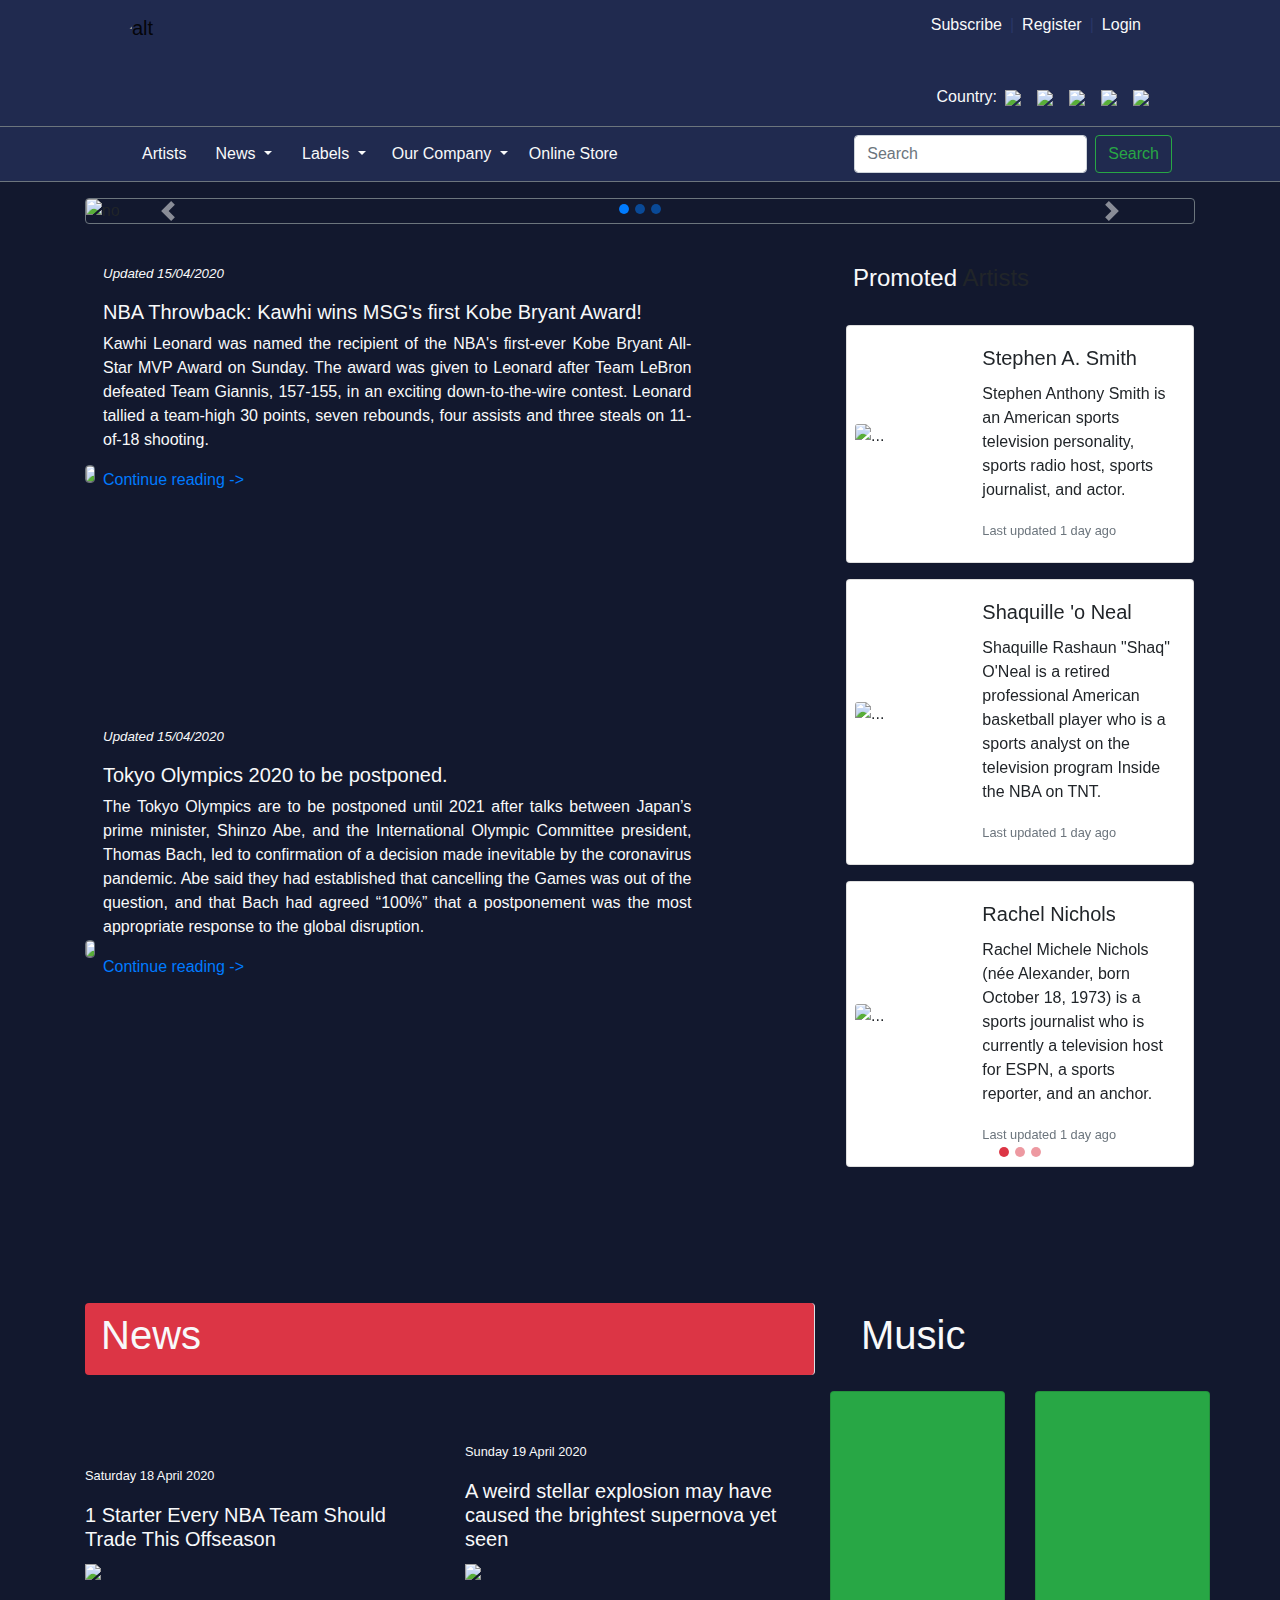
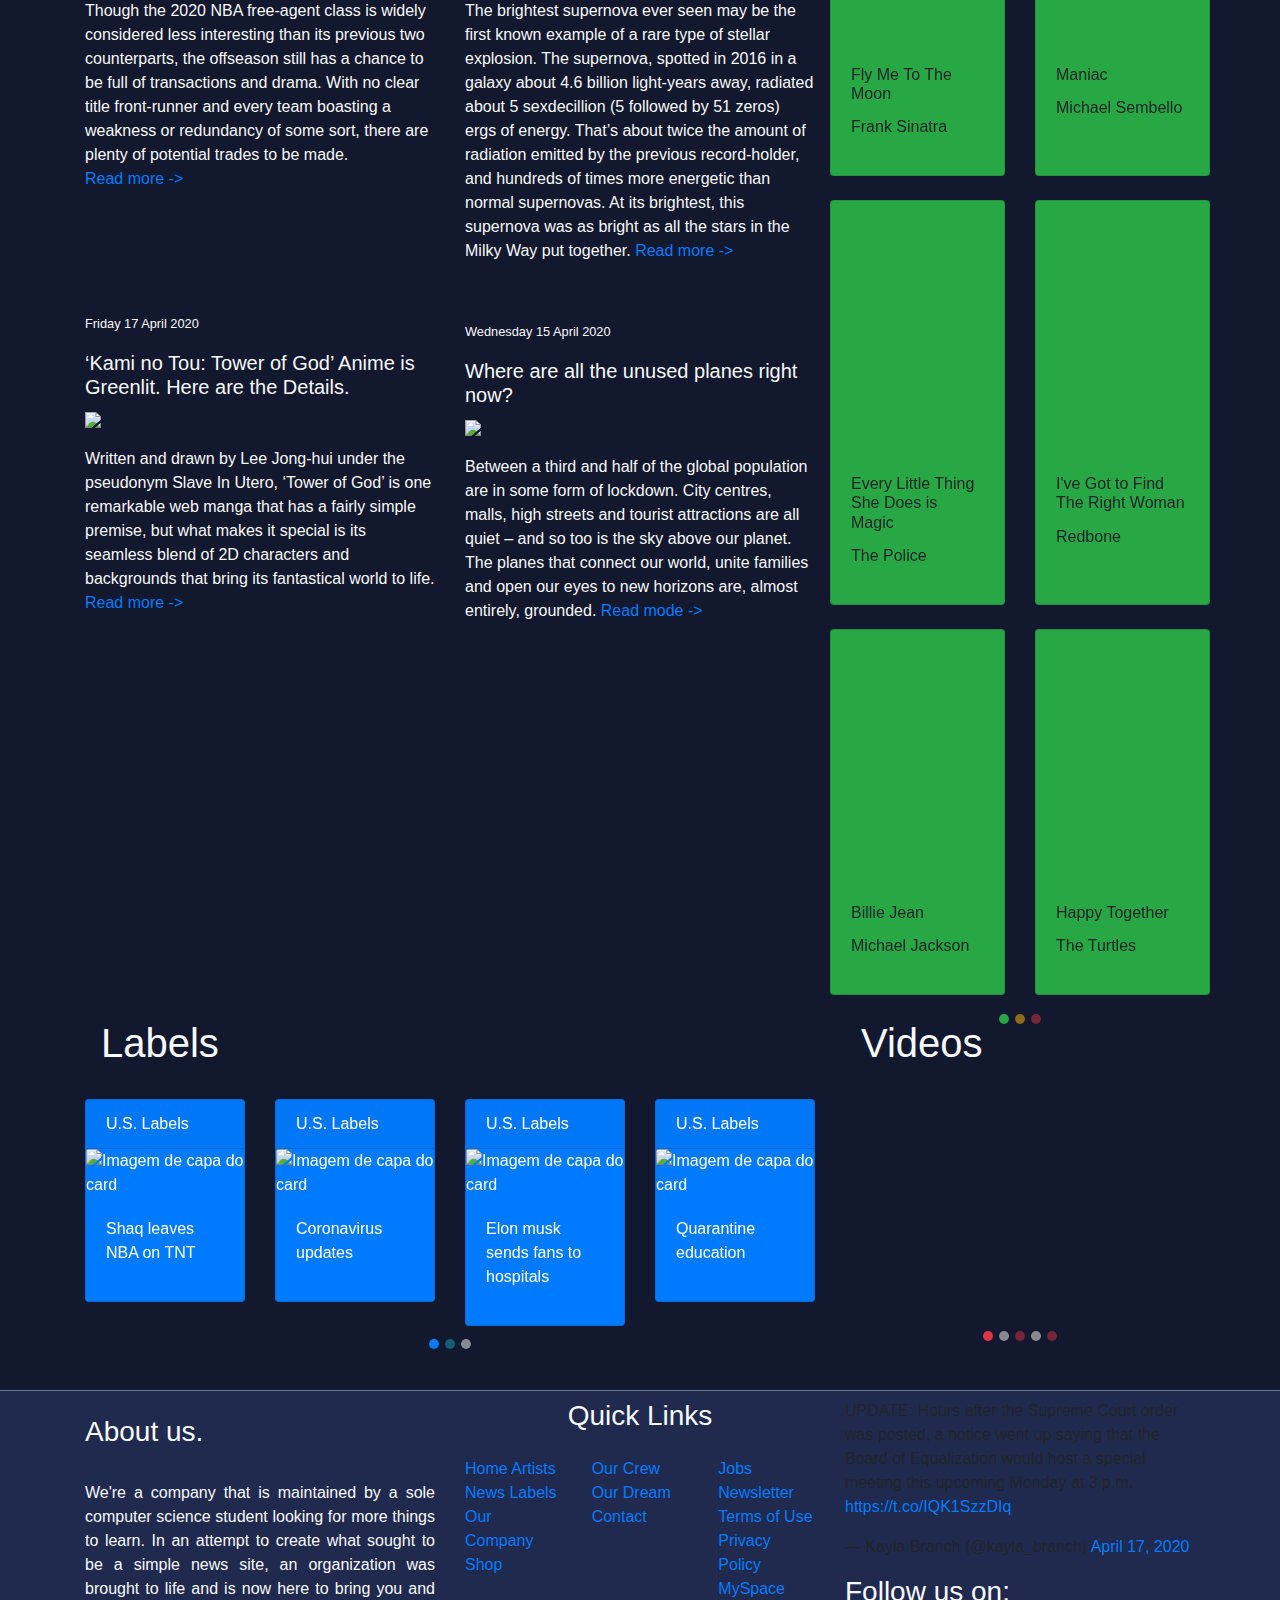
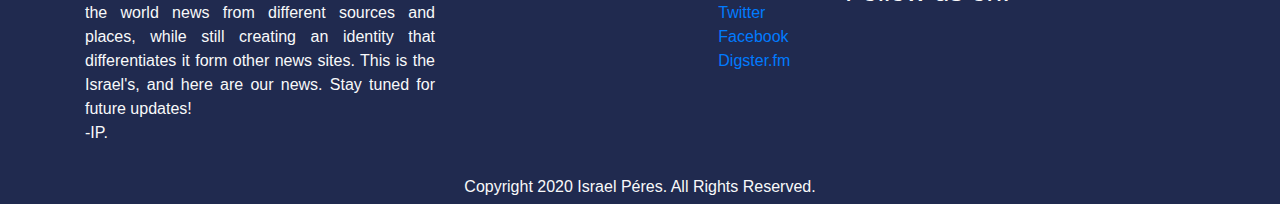
==== index.html @ ae55d677 "renaming" ====
<!doctype html>
<html lang="pt-br">
    <style>
        .bg-terciary{
            background-color: #202a4f;
        }
        img.logo {
        border-radius: 50%;
        }
        div.sub {
            height: 100px;
        }
        .text-logo{
            color: #293668;
        }
        .text-sub{
            color: #8c8c8c;
        }
        .carrotitulo{
            -webkit-text-fill-color: white; /* Will override color (regardless of order) */
            -webkit-text-stroke-width: 1px;
            -webkit-text-stroke-color: black;
        }
        .fontexclusive{
            font-size: smaller;
        }
        .text-black{
            color :black !important;
        }
        img.kawhi{
            max-width: 100%;
            max-height: auto;
            overflow: hidden;
        }
        .bg-quarter{
           background-color: #12182E; 
        }
        .nopadding {
        padding: 0 !important;
        margin: 0 !important;
        }
        .lowpadding {
        padding: 5px !important;
        margin: 0 !important;
        }
        .backgroundnews{
            background-image: url("https://imgur.com/HPL6L7f.png");
        }
        .backgroundpromoted{
            background-image: url("https://imgur.com/j00CWgL.png");
        }
        .backgroundmusic{
            background-image: url("https://imgur.com/gc1mh4x.png");
        }
        .backgroundvideo{
          background-image: url("https://imgur.com/ZNy1zX7.png");
        }
        .bg-basket{
            background-color: #CF5300 !important; 
        }
        .carousel-indicators li {
        width: 10px !important;
        height: 10px !important;
        border-radius: 100% !important;
        }
        ol.spotify li{
          position: relative;
          bottom: -55px;
        }
        ol.labelcar li{
          position: relative;
          bottom: -33px;
        }
        ol.videocar li{
          position: relative;
          bottom: -50px;
        }
        .video-container {
        position: relative;
        padding-bottom: 56.25%;
        padding-top: 30px; height: 0; overflow: hidden;
        }
        
        .video-container iframe,
        .video-container object,
        .video-container embed {
        position: absolute;
        top: 0;
        left: 0;
        width: 100%;
        height: 100%;
        }
        .twitter-widget-1 {
        width:100%;
        }

        @media screen and (max-width: 768){
          h1{
            color: red;
          }
        }

    </style>



    <head>
        <meta charset="utf-8">
        <meta name="viewport" content="width=device-width, initial-scale=1, shrink-to-fit=no">
        <link rel="stylesheet" href="https://stackpath.bootstrapcdn.com/bootstrap/4.4.1/css/bootstrap.min.css" integrity="sha384-Vkoo8x4CGsO3+Hhxv8T/Q5PaXtkKtu6ug5TOeNV6gBiFeWPGFN9MuhOf23Q9Ifjh" crossorigin="anonymous">
        <title>Israel's</title>
        <script src="https://kit.fontawesome.com/7e5b51a370.js" crossorigin="anonymous"></script>
        <link rel="stylesheet" href="CSS/portal.css">
    </head>
    <body class="">
        <div class="bg-quarter">
            <div class="bg-terciary">
                <!--Header no2-->
            <header class='header container'>
                <nav class="navbar navbar-light d-flex flex-row bg-terciary">
                    <div class='col-9'>
                        <a class="navbar-brand" href="#">
                            <img src="https://i.imgur.com/2rd3Pka.png" width="100" height="100" 
                            class="d-inline-block align-top logo" 
                            alt="alt">
                        </a>
                    </div>
                    <div class='col-3 sub'>
                        <div class='d-flex flex-row col-12 justify-content-end align-self-start'>
                            <div class='pl-2'>
                                <a href="" class='text-light'>Subscribe</a>
                            </div>
                            <div class='pl-2 text-logo'>
                                |
                            </div>
                            <div class='pl-2 '>
                                <a href="" class='text-light'>Register</a>
                            </div>
                            <div class='pl-2 text-logo'>
                                |
                            </div>
                            <div class='pl-2 pr-2'>
                                <a href="" class='text-light'>Login</a>
                            </div>
                        </div>
                        <div class='d-flex flex-row col-12 justify-content-end'><br></div>
                        <div class='d-flex flex-row col-12 justify-content-end'><br></div>
                        <div class='d-flex flex-row col-12 justify-content-end'>
                            <div class='pr-2'>
                                <a href="" class='text-light'>Country: </a>
                            </div>
                            <div class='pr-3'>
                                <a href=""><img src='https://imgur.com/Y6wUSUE.png'></a>
                            </div>
                            <div class='pr-3 '>
                                <a href=""><img src='https://imgur.com/Qwh3RWG.png'></a>
                            </div>
                            <div class='pr-3 '>
                                <a href=""><img src='https://imgur.com/nGVgGIE.png'></a>
                            </div>
                            <div class='pr-3 '>
                                <a href=""><img src='https://imgur.com/zrtlalK.png'></a>
                            </div>
                            <div class=' '>
                                <a href=""><img src='https://imgur.com/jiDgERM.png'></a>
                            </div>
                        </div>
                    </div>
                    
                </nav>
            </div>
            </header>
                <!--Header no2-->
                <div class='bg-terciary border border-right-0 border-left-0 border-secondary'>
            <header class="container">
                <div class="row bg-terciary">
                    <div class="col-12 row flex-row text-light">
                        <div class="ml-5 pr-2 align-self-center">
                            <i class="fas fa-home"></i>
                        </div>
                        <div class="pl-3 align-self-center">
                            <h7 class='align-self-center '><a class="text-light" href="">Artists</a></h7>
                        </div>
                        <div class="pl-3 align-self-center">
                            <button class="btn bg-terciary dropdown-toggle text-light" 
                            type="button" id="dropdownnews" 
                            data-toggle="dropdown" aria-haspopup="true" aria-expanded="false">
                            <h7 class="text-light">News</h7>
                            </button>
                            <div class="dropdown-menu" aria-labelledby="dropdownnews">
                                <a class="dropdown-item" href="#">Sports</a>
                                <a class="dropdown-item" href="#">Science</a>
                                <a class="dropdown-item" href="#">Varieties</a>
                            </div>
                        </div>
                        <div class="pl-1 align-self-center">
                          <button class="btn bg-terciary dropdown-toggle text-light" 
                          type="button" id="dropdownnews" 
                          data-toggle="dropdown" aria-haspopup="true" aria-expanded="false">
                          <h7 class="text-light">Labels</h7>
                          </button>
                          <div class="dropdown-menu" aria-labelledby="dropdownnews">
                              <a class="dropdown-item" href="#">U.S. Labels</a>
                              <a class="dropdown-item" href="#">Labels (Outside U.S.)</a>
                              <a class="dropdown-item" href="#">Publishing</a>
                          </div>
                        </div>
                        <div class=" align-self-center">
                            <button class="btn bg-terciary dropdown-toggle text-light" 
                            type="button" id="dropdownlabels" 
                            data-toggle="dropdown" aria-haspopup="true" aria-expanded="false">
                            <h7 class="text-light">Our Company</h7>
                            </button>
                            <div class="dropdown-menu" aria-labelledby="dropdownlabels">
                                <a class="dropdown-item" href="#">Our Crew</a>
                                <a class="dropdown-item" href="#">Our Dream</a>
                                <a class="dropdown-item" href="#">Contact us</a>
                            </div>
                        </div>
                        <div class="pl-2 align-self-center">
                            <a class="text-light" href="">Online Store</a> 
                        </div>
                        <div class="pr-2 py-2 ml-auto align-self-center">
                            <form class="form-inline my-2 my-lg-0">
                                <input class="form-control mr-sm-2" 
                                type="search" placeholder="Search" aria-label="Search">
                                <button class="btn btn-outline-success my-2 my-sm-0" 
                                type="submit">Search</button>
                            </form>
                        </div>
                    </div>
                </div>
            </header>
          </div>
            <main>
                <!--Main start-->
                <div class='container'>
                <!--Carousel-->
                    <div id="carouselExampleCaptions" class="carousel py-3 carro slide" data-ride="carousel">
                        <ol class="carousel-indicators ">
                          <li data-target="#carouselExampleCaptions" data-slide-to="0" class="bg-primary active"></li>
                          <li data-target="#carouselExampleCaptions" data-slide-to="1" class="bg-primary "></li>
                          <li data-target="#carouselExampleCaptions" data-slide-to="2" class="bg-primary "></li>
                        </ol>
                        <div class="carousel-inner border border-secondary rounded border-lg">
                          <div class="carousel-item active">
                            <img src="https://clutchpoints.com/wp-content/uploads/2020/03/League-sends-memo-to-teams-to-prepare-to-play-without-fans-due-to-coronavirus.jpg" 
                            class="d-block w-100" alt="no">
                            <div class="carousel-caption d-none d-md-block ">
                              <h5>NBA Season suspends after the Jazz Incident</h5>
                              <p>After a jazz player was diagnosed with the covid-19 virus, the NBA saw no option but to suspend games.</p>
                            </div>
                          </div>
                          <div class="carousel-item">
                            <img src="https://s2.glbimg.com/YqOccE9i-YeOUd7oQzOp_J1ELsU=/0x0:624x351/984x0/smart/filters:strip_icc()/i.s3.glbimg.com/v1/AUTH_59edd422c0c84a879bd37670ae4f538a/internal_photos/bs/2020/B/Q/didpoyS8mtkFt6DNFcsg/110784780-gettyimages-1200706447.jpg" 
                            class="d-block w-100" alt="no">
                            <div class="carousel-caption d-none d-md-block">
                              <h5 class="text-black">Corona Virus: Latest info</h5>
                              <p class="text-black">Latest information about the current corona virus outbreak.</p>
                            </div>
                          </div>
                          <div class="carousel-item">
                            <img src="https://i1.wp.com/aninerd.com.br/wp-content/uploads/2020/03/CR-Originals.png?fit=640%2C360&ssl=1" 
                            class="d-block w-100" alt="no">
                            <div class="carousel-caption d-none d-md-block">
                              <h5 class="text-black">Crunchyroll launches Crunchyroll Originals</h5>
                              <p class="text-black">With new personnel, crunchyroll launches 10 new original titles!</p>
                            </div>
                          </div>
                        </div>
                        <a class="carousel-control-prev" href="#carouselExampleCaptions" role="button" data-slide="prev">
                          <span class="carousel-control-prev-icon" aria-hidden="true"></span>
                          <span class="sr-only">Previous</span>
                        </a>
                        <a class="carousel-control-next" href="#carouselExampleCaptions" role="button" data-slide="next">
                          <span class="carousel-control-next-icon" aria-hidden="true"></span>
                          <span class="sr-only">Next</span>
                        </a>
                      </div>
                <!--Exclusive News-->
                    <div class='row'>
                        <div class="col-8 d-flex">
                          <div class="row">
                            <div class="col-10 d-flex align-self-center">
                                <img src="https://img.bleacherreport.net/img/images/photos/003/852/948/hi-res-02fc3526403707462377476f0f1ceccd_crop_north.jpg?1581915304&w=3072&h=2048"
                                class="img-responsive mt-5 align-self-start mb-5 border rounded border-secondary kawhi" width="100%" height="auto">
                            </div>
                            <div class="col-10 mt-2 align-self-center">
                              <img src="https://miro.medium.com/max/4240/0*Z1LrSvDH-rvrEgRF.jpg"
                              class="img-responsive mt-5 align-self-start mb-5 border rounded border-secondary kawhi" width="100%" height="auto">
                            </div>
                          </div>
                          <div class="row">
                            <div class="col-10">
                                <p class='fontexclusive text-light pt-4'><i>Updated 15/04/2020<br></i></p>
                                <h5 class="text-light">NBA Throwback: Kawhi wins MSG's first Kobe Bryant Award!</h5>
                                <p class="text-light text-justify">Kawhi Leonard was named the recipient of the NBA's first-ever Kobe Bryant All-Star MVP Award on Sunday. 

                                  The award was given to Leonard after Team LeBron defeated Team Giannis, 157-155, in an exciting down-to-the-wire contest. Leonard tallied a team-high 30 points, seven rebounds, four assists and three steals on 11-of-18 shooting.
                                </p>
                                <a href="">Continue reading -></a>
                            </div>
                            <div class="col-10 mt-2">
                                <p class='fontexclusive text-light pt-4'><i>Updated 15/04/2020<br></i></p>
                                <h5 class="text-light">Tokyo Olympics 2020 to be postponed.</h5>
                                <p class="text-light text-justify">The Tokyo Olympics are to be postponed until 2021 after talks between Japan’s prime minister, Shinzo Abe, and the International Olympic Committee president, Thomas Bach, led to confirmation of a decision made inevitable by the coronavirus pandemic.

                                  Abe said they had established that cancelling the Games was out of the question, and that Bach had agreed “100%” that a postponement was the most appropriate response to the global disruption.
                                  
                                  
                                </p>
                                <a href="">Continue reading -></a>
                                
                            </div>
                          </div>
                            
                        </div>
                        
                        
                <!--Promoted Artists-->
                        <div class="col-4">
                            <div class='row'>
                                <div class="col-12  rounded backgroundpromoted my-3">
                                    <h4 class="py-2 px-2 "><span class=" text-light">Promoted</span>
                                        Artists</h4>
                                </div>
                            </div>

                    <!--Carrousel Promoted Artists-->

                            <div class="row">
                                <div id="promoted" class="carousel slide">
                                    <ol class="carousel-indicators">
                                      <li data-target="#promoted" data-slide-to="0" class="active bg-danger"></li>
                                      <li data-target="#promoted" data-slide-to="1" class=" bg-danger"></li>
                                      <li data-target="#promoted" data-slide-to="2" class=" bg-danger"></li>
                                    </ol>
                                    <div class="carousel-inner">
                                      <div class="carousel-item active">
                                       
                                        <div class="card mb-3 mx-3 " style="max-width: 540px;">
                                          <div class="row no-gutters">
                                            <div class="col-md-4 align-self-center px-2 pb-3">
                                              <img src="https://imgur.com/NWRegsR.png" class="card-img" alt="...">
                                            </div>
                                            <div class="col-md-8">
                                              <div class="card-body">
                                                <h5 class="card-title">Stephen A. Smith</h5>
                                                <p class="card-text">Stephen Anthony Smith is an American sports television personality, sports radio host, sports journalist, and actor. </p>
                                                <p class="card-text"><small class="text-muted">Last updated 1 day ago</small></p>
                                              </div>
                                            </div>
                                          </div>
                                        </div>
                                        <div class="card mb-3 mx-3 " style="max-width: 540px;">
                                          <div class="row no-gutters">
                                            <div class="col-md-4 align-self-center px-2 pb-3">
                                              <img src="https://imgur.com/4PDBSPn.png" class="card-img" alt="...">
                                            </div>
                                            <div class="col-md-8">
                                              <div class="card-body">
                                                <h5 class="card-title">Shaquille 'o Neal</h5>
                                                <p class="card-text">Shaquille Rashaun "Shaq" O'Neal is a retired professional American basketball player who is a sports analyst on the television program Inside the NBA on TNT.</p>
                                                <p class="card-text"><small class="text-muted">Last updated 1 day ago</small></p>
                                              </div>
                                            </div>
                                          </div>
                                        </div>
                                        <div class="card mb-3 mx-3" style="max-width: 540px;">
                                          <div class="row no-gutters">
                                            <div class="col-md-4 align-self-center px-2 pb-3">
                                              <img src="https://imgur.com/KyrWh1c.png" class="card-img" alt="...">
                                            </div>
                                            <div class="col-md-8">
                                              <div class="card-body">
                                                <h5 class="card-title">Rachel Nichols</h5>
                                                <p class="card-text">Rachel Michele Nichols (née Alexander, born October 18, 1973) is a sports journalist who is currently a television host for ESPN, a sports reporter, and an anchor.</p>
                                                <p class="card-text"><small class="text-muted">Last updated 1 day ago</small></p>
                                              </div>
                                            </div>
                                          </div>
                                        </div>
                                              
                            
                                      </div>
                                      <div class="carousel-item">
                                        
                                        <div class="card mb-3 mx-3 " style="max-width: 540px;">
                                          <div class="row no-gutters">
                                            <div class="col-md-4 align-self-center px-2 pb-3">
                                              <img src="https://imgur.com/QeLsYng.png" class="card-img" alt="...">
                                            </div>
                                            <div class="col-md-8">
                                              <div class="card-body">
                                                <h5 class="card-title">Elon Musk</h5>
                                                <p class="card-text">Elon Reeve Musk FRS is an engineer, industrial designer, technology entrepreneur, and philanthropist.</p>
                                                <p class="card-text"><small class="text-muted">Last updated 1 day ago</small></p>
                                              </div>
                                            </div>
                                          </div>
                                        </div>
                                        <div class="card mb-3 mx-3 " style="max-width: 540px;">
                                          <div class="row no-gutters">
                                            <div class="col-md-4 align-self-center px-2 pb-3">
                                              <img src="https://pbs.twimg.com/profile_images/988775660163252226/XpgonN0X_400x400.jpg" class="card-img" alt="...">
                                            </div>
                                            <div class="col-md-8">
                                              <div class="card-body">
                                                <h5 class="card-title">Bill Gates</h5>
                                                <p class="card-text">William Henry Gates III is an American business magnate, software developer, investor, and philanthropist.</p>
                                                <p class="card-text"><small class="text-muted">Last updated 1 day ago</small></p>
                                              </div>
                                            </div>
                                          </div>
                                        </div>
                                        <div class="card mb-3 mx-3 " style="max-width: 540px;">
                                          <div class="row no-gutters">
                                            <div class="col-md-4 align-self-center px-2 pb-3">
                                              <img src="https://pbs.twimg.com/profile_images/74188698/NeilTysonOriginsA-Crop_400x400.jpg" class="card-img" alt="...">
                                            </div>
                                            <div class="col-md-8">
                                              <div class="card-body">
                                                <h5 class="card-title">Neil deGrasse Tyson</h5>
                                                <p class="card-text">Neil deGrasse Tyson is an American astrophysicist, author, and science communicator.</p>
                                                <p class="card-text"><small class="text-muted">Last updated 1 day ago</small></p>
                                              </div>
                                            </div>
                                          </div>
                                        </div>
              
                                      </div>
                                      <div class="carousel-item">
                                        
                                        <div class="card mb-3 mx-3 " style="max-width: 540px;">
                                          <div class="row no-gutters">
                                            <div class="col-md-4 align-self-center px-2 pb-3">
                                              <img src="https://imgur.com/eTaf6aJ.png" class="card-img" alt="...">
                                            </div>
                                            <div class="col-md-8">
                                              <div class="card-body">
                                                <h5 class="card-title">Keiji Fujiwara</h5>
                                                <p class="card-text">Keiji Fujiwara was a Japanese actor and voice actor. Fujiwara founded his own talent management and production company, Air Agency, in 2006. He died from cancer in April 2020.

                                                </p>
                                                <p class="card-text"><small class="text-muted">R.I.P.</small></p>
                                              </div>
                                            </div>
                                          </div>
                                        </div>
                                        <div class="card mb-3 mx-3 " style="max-width: 540px;">
                                          <div class="row no-gutters">
                                            <div class="col-md-4 align-self-center px-2 pb-3">
                                              <img src="https://imgur.com/lLTbcGQ.png" class="card-img" alt="...">
                                            </div>
                                            <div class="col-md-8">
                                              <div class="card-body">
                                                <h5 class="card-title">Silvio Santos</h5>
                                                <p class="card-text">Senor Abravanel, known professionally as Silvio Santos, is a Brazilian entrepreneur, media tycoon and television host.</p>
                                                <p class="card-text"><small class="text-muted">Last updated 1 day ago</small></p>
                                              </div>
                                            </div>
                                          </div>
                                        </div>
                                        <div class="card mb-3 mx-3 " style="max-width: 540px;">
                                          <div class="row no-gutters">
                                            <div class="col-md-4 align-self-center px-2 pb-3">
                                              <img src="https://imgur.com/fr3sCaJ.png" class="card-img" alt="...">
                                            </div>
                                            <div class="col-md-8">
                                              <div class="card-body">
                                                <h5 class="card-title">Will Smith</h5>
                                                <p class="card-text">Willard Carroll Smith Jr. is an American actor and rapper. In April 2007, Newsweek called him "the most powerful actor in Hollywood".</p>
                                                <p class="card-text"><small class="text-muted">Last updated 1 day ago</small></p>
                                              </div>
                                            </div>
                                          </div>
                                        </div>
                                      </div>
                                    </div>
                                  </div>

                                  
                            </div>
                            

                        </div>

                    </div>
                    
                
                <div class="row pt-5">

                <!--News section-->
                  <article class='col-8 '>
                    <div class="row row-cols-1 row-cols-md-1 pt-5">
                      <div class='news-header  col-12 pt-4'>
                          <nav class="navbar text-light  backgroundnews py-2 navbar-light bg-danger border-right rounded">
                              <h1>News</h1>
                          </nav>
                      </div>
                    </div>
                  <div class="row row-cols-1 row-cols-xs-1 row-cols-sm-1 row-cols-md-2 row-cols-xl-2 pt-5">
                      <div class="col-4 mt-4 py-3">
                          <p class="text-light"><small>Saturday 18 April 2020</small></p>
                          <h5 class="text-light">1 Starter Every NBA Team Should Trade This Offseason</h5>
                          <img src="https://imgur.com/bmZBpfz.png"
                          class="img-fluid">
                          <p class="text-light pt-3">Though the 2020 NBA free-agent class is widely considered less interesting than its previous two counterparts, the offseason still has a chance to be full of transactions and drama. With no clear title front-runner and every team boasting a weakness or redundancy of some sort, there are plenty of potential trades to be made.
                            <a href="https://gg.gg/i2g0q"><br>Read more -></a>
                          </p>
                      </div>
                      <div class="col-4  py-3">
                          <p class="text-light"><small>Sunday 19 April 2020</small></p>
                          <h5 class="text-light">A weird stellar explosion may have caused the brightest supernova yet seen</h5>
                          <img src="https://imgur.com/68VlHT1.png"
                          class="img-fluid">
                          <p class="text-light pt-3">The brightest supernova ever seen may be the first known example of a rare type of stellar explosion.

                            The supernova, spotted in 2016 in a galaxy about 4.6 billion light-years away, radiated about 5 sexdecillion (5 followed by 51 zeros) ergs of energy. That’s about twice the amount of radiation emitted by the previous record-holder, and hundreds of times more energetic than normal supernovas. At its brightest, this supernova was as bright as all the stars in the Milky Way put together.
                            <a href="https://gg.gg/i2g1k">Read more -></a>
                          </p>
                      </div>
                      <div class="col-4  py-3">
                          <p class="text-light"><small>Friday 17 April 2020</small></p>
                          <h5 class="text-light">‘Kami no Tou: Tower of God’ Anime is Greenlit. Here are the Details.</h5>
                          <img src="https://imgur.com/tqDEyHK.jpg"
                          class="img-fluid">
                          <p class="text-light pt-3">Written and drawn by Lee Jong-hui under the pseudonym Slave In Utero, ‘Tower of God’ is one remarkable web manga that has a fairly simple premise, but what makes it special is its seamless blend of 2D characters and backgrounds that bring its fantastical world to life.
                            <a href="https://www.thecinemaholic.com/kami-no-tou-tower-of-god/">Read more -></a>
                          </p>
                      </div>
                      <div class="col-4  py-3">
                          <p class="text-light mt-2"><small>Wednesday 15 April 2020</small></p>
                          <h5 class="text-light">Where are all the unused planes right now?</h5>
                          <img src="https://imgur.com/30UAeyc.jpg"
                          class="img-fluid">
                          <p class="text-light pt-3">
                            Between a third and half of the global population are in some form of lockdown. City centres, malls, high streets and tourist attractions are all quiet – and so too is the sky above our planet. The planes that connect our world, unite families and open our eyes to new horizons are, almost entirely, grounded.
                            <a href="https://gg.gg/i2gcb">Read mode -></a>
                          </p>
                      </div>
                      

                  </article>

                <!--Music section-->
                  <article class="col-4">
                    <div class="row row-cols-1 row-cols-md-1 pt-5">
                      <div class="col-12 pt-4">
                        <nav class='navbar text-light py-2 navbar-light backgroundmusic rounded'>
                          <h1 class="">Music</h1>
                        </nav>
                        
                      </div>
                    </div>
                    <!--Music carousel-->
                    <div class="row pt-3">
                      <div id="music" class="carousel slide" >
                        <ol class="carousel-indicators spotify">
                          <li data-target="#music" data-slide-to="0" class="active bg-success"></li>
                          <li data-target="#music" data-slide-to="1" class=" bg-warning"></li>
                          <li data-target="#music" data-slide-to="2" class=" bg-danger"></li>
                        </ol>
                        <div class="carousel-inner">
                          <div class="carousel-item active">

                            <div class="card-deck ">
                              <div class="card mx-10 bg-success rounded">
                                <div style="max-width: 500px;">
                                  <div style="left: 0; width: 100%; height: 0; position: relative; padding-bottom: 100%; padding-top: 80px;"><iframe src="https://open.spotify.com/embed/track/7FXj7Qg3YorUxdrzvrcY25" style="border: 0; top: 0; left: 0; width: 100%; height: 100%; position: absolute;" 
                                  allowfullscreen scrolling="no" allow="encrypted-media"></iframe></div></div>
                                <div class="card-body justify-content-center">
                                  <h6 class="card-title ">Fly Me To The Moon</h5>
                                    <p class="">Frank Sinatra</p>
                                </div>
                              </div>
                              <div class="card mx-10 bg-success rounded">
                                <div style="max-width: 500px;"><div style="left: 0; width: 100%; height: 0; position: relative; padding-bottom: 100%; padding-top: 80px;"><iframe src="https://open.spotify.com/embed/track/0QKfiqpEU4h9ycPSzIFwYe" style="border: 0; top: 0; left: 0; width: 100%; height: 100%; position: absolute;" allowfullscreen scrolling="no" allow="encrypted-media"></iframe></div></div>
                                <div class="card-body justify-content-center">
                                  <h6 class="card-title ">Maniac</h5>
                                    <p class="">Michael Sembello</p>
                                </div>
                              </div>
                              
                            </div>
          
                            <br>
          
                            <div class="card-deck">
                              <div class="card mx-10 bg-success rounded">
                                <div style="max-width: 500px;"><div style="left: 0; width: 100%; height: 0; position: relative; padding-bottom: 100%; padding-top: 80px;"><iframe src="https://open.spotify.com/embed/track/44aTAUBF0g6sMkMNE8I5kd" style="border: 0; top: 0; left: 0; width: 100%; height: 100%; position: absolute;" allowfullscreen scrolling="no" allow="encrypted-media"></iframe></div></div>
                                <div class="card-body justify-content-center">
                                  <h6 class="card-title ">Every Little Thing She Does is Magic</h5>
                                    <p class="">The Police</p>
                                </div>
                              </div>
                              <div class="card mx-10 bg-success rounded">
                                <div style="max-width: 500px;"><div style="left: 0; width: 100%; height: 0; position: relative; padding-bottom: 100%; padding-top: 80px;"><iframe src="https://open.spotify.com/embed/track/6PvMYScgXixWYc4I0IXJoS" style="border: 0; top: 0; left: 0; width: 100%; height: 100%; position: absolute;" allowfullscreen scrolling="no" allow="encrypted-media"></iframe></div></div>
                                <div class="card-body justify-content-center">
                                  <h6 class="card-title ">I've Got to Find The Right Woman</h5>
                                    <p class="">Redbone</p>
                                </div>
                              </div>
                              
                            </div>
          
                            <br>
          
                            <div class="card-deck">
                              <div class="card mx-10 bg-success rounded">
                                <div style="max-width: 500px;"><div style="left: 0; width: 100%; height: 0; position: relative; padding-bottom: 100%; padding-top: 80px;"><iframe src="https://open.spotify.com/embed/track/5ChkMS8OtdzJeqyybCc9R5" style="border: 0; top: 0; left: 0; width: 100%; height: 100%; position: absolute;" allowfullscreen scrolling="no" allow="encrypted-media"></iframe></div></div>
                                <div class="card-body justify-content-center">
                                  <h6 class="card-title ">Billie Jean</h5>
                                    <p class="">Michael Jackson</p>
                                </div>
                              </div>
                              <div class="card mx-10 bg-success rounded">
                                <div style="max-width: 500px;"><div style="left: 0; width: 100%; height: 0; position: relative; padding-bottom: 100%; padding-top: 80px;"><iframe src="https://open.spotify.com/embed/track/1JO1xLtVc8mWhIoE3YaCL0" style="border: 0; top: 0; left: 0; width: 100%; height: 100%; position: absolute;" allowfullscreen scrolling="no" allow="encrypted-media"></iframe></div></div>
                                <div class="card-body justify-content-center">
                                  <h6 class="card-title ">Happy Together</h5>
                                    <p class="">The Turtles</p>
                                </div>
                              </div>
                              
                            </div>
          
                          </div>

                          <div class="carousel-item">
                            <div class="card-deck ">
                              <div class="card mx-10 bg-success rounded">
                                <div style="max-width: 500px;"><div style="left: 0; width: 100%; height: 0; position: relative; padding-bottom: 100%; padding-top: 80px;"><iframe src="https://open.spotify.com/embed/track/5EHtUEFJ9trrc3cNNfBfJj" style="border: 0; top: 0; left: 0; width: 100%; height: 100%; position: absolute;" allowfullscreen scrolling="no" allow="encrypted-media"></iframe></div></div>
                                <div class="card-body justify-content-center">
                                  <h6 class="card-title ">Hikariare</h5>
                                    <p class="">BURNOUT SYNDROME</p>
                                </div>
                              </div>
                              <div class="card mx-10 bg-success rounded">
                                <div style="max-width: 500px;"><div style="left: 0; width: 100%; height: 0; position: relative; padding-bottom: 100%; padding-top: 80px;"><iframe src="https://open.spotify.com/embed/track/0Pej8kaRD1KaY1qa6sMJw4" style="border: 0; top: 0; left: 0; width: 100%; height: 100%; position: absolute;" allowfullscreen scrolling="no" allow="encrypted-media"></iframe></div></div>
                                <div class="card-body justify-content-center">
                                  <h6 class="card-title ">V.I.P.</h5>
                                    <p class="">Sid</p>
                                </div>
                              </div>
                              
                            </div>
          
                            <br>
          
                            <div class="card-deck">
                              <div class="card mx-10 bg-success rounded">
                                <div style="max-width: 500px;"><div style="left: 0; width: 100%; height: 0; position: relative; padding-bottom: 100%; padding-top: 80px;"><iframe src="https://open.spotify.com/embed/track/7i9eRvPRqUr9QiW51hcZkl" style="border: 0; top: 0; left: 0; width: 100%; height: 100%; position: absolute;" allowfullscreen scrolling="no" allow="encrypted-media"></iframe></div></div>
                                <div class="card-body justify-content-center">
                                  <h6 class="card-title ">Button</h5>
                                    <p class="">Penguin Research</p>
                                </div>
                              </div>
                              <div class="card mx-10 bg-success rounded">
                                <div style="max-width: 500px;"><div style="left: 0; width: 100%; height: 0; position: relative; padding-bottom: 100%; padding-top: 80px;"><iframe src="https://open.spotify.com/embed/track/0d28khcov6AiegSCpG5TuT" style="border: 0; top: 0; left: 0; width: 100%; height: 100%; position: absolute;" allowfullscreen scrolling="no" allow="encrypted-media"></iframe></div></div>
                                <div class="card-body justify-content-center">
                                  <h6 class="card-title ">Feels good inc.</h5>
                                    <p class="">Gorillaz</p>
                                </div>
                              </div>
                              
                            </div>
          
                            <br>
          
                            <div class="card-deck">
                              <div class="card mx-10 bg-success rounded">
                                <div style="max-width: 500px;"><div style="left: 0; width: 100%; height: 0; position: relative; padding-bottom: 100%; padding-top: 80px;"><iframe src="https://open.spotify.com/embed/track/1YqVJ2YSgwxWpfuENocF2t" style="border: 0; top: 0; left: 0; width: 100%; height: 100%; position: absolute;" allowfullscreen scrolling="no" allow="encrypted-media"></iframe></div></div>
                                <div class="card-body justify-content-center">
                                  <h6 class="card-title ">Hello World!</h5>
                                    <p class="">BUMP OF CHICKEN</p>
                                </div>
                              </div>
                              <div class="card mx-10 bg-success rounded">
                                <div style="max-width: 500px;"><div style="left: 0; width: 100%; height: 0; position: relative; padding-bottom: 100%; padding-top: 80px;"><iframe src="https://open.spotify.com/embed/track/0fJFBbpUxTwjhh1ScBQjeX" style="border: 0; top: 0; left: 0; width: 100%; height: 100%; position: absolute;" allowfullscreen scrolling="no" allow="encrypted-media"></iframe></div></div>
                                <div class="card-body justify-content-center">
                                  <h6 class="card-title ">Driver's seat</h5>
                                    <p class="">Sniff 'n' The Tears</p>
                                </div>
                              </div>
                              
                            </div>
                            
                          </div>
                          
  
                          

                          <div class="carousel-item">
                            <div class="card-deck ">
                              <div class="card mx-10 bg-success rounded">
                                <div style="max-width: 500px;"><div style="left: 0; width: 100%; height: 0; position: relative; padding-bottom: 100%; padding-top: 80px;"><iframe src="https://open.spotify.com/embed/track/6uR92injo4PDzSrOPRFfHt" style="border: 0; top: 0; left: 0; width: 100%; height: 100%; position: absolute;" allowfullscreen scrolling="no" allow="encrypted-media"></iframe></div></div>
                                <div class="card-body justify-content-center">
                                  <h6 class="card-title ">Sugar Song to Bitter Step</h5>
                                    <p class="">UNISON SQUARE GARDEN</p>
                                </div>
                              </div>
                              <div class="card mx-10 bg-success rounded">
                                <div style="max-width: 500px;"><div style="left: 0; width: 100%; height: 0; position: relative; padding-bottom: 100%; padding-top: 80px;"><iframe src="https://open.spotify.com/embed/track/4RvWPyQ5RL0ao9LPZeSouE" style="border: 0; top: 0; left: 0; width: 100%; height: 100%; position: absolute;" allowfullscreen scrolling="no" allow="encrypted-media"></iframe></div></div>
                                <div class="card-body justify-content-center">
                                  <h6 class="card-title ">Everybody Wants to Rule The World</h5>
                                    <p class="">Tears For Fears</p>
                                </div>
                              </div>
                              
                            </div>
          
                            <br>
          
                            <div class="card-deck">
                              <div class="card mx-10 bg-success rounded">
                                <div style="max-width: 500px;"><div style="left: 0; width: 100%; height: 0; position: relative; padding-bottom: 100%; padding-top: 80px;"><iframe src="https://open.spotify.com/embed/track/2zOAOkQD5O4jmV2pHGt1np" style="border: 0; top: 0; left: 0; width: 100%; height: 100%; position: absolute;" allowfullscreen scrolling="no" allow="encrypted-media"></iframe></div></div>
                                <div class="card-body justify-content-center">
                                  <h6 class="card-title ">Days</h5>
                                    <p class="">FLOW</p>
                                </div>
                              </div>
                              <div class="card mx-10 bg-success rounded">
                                <div style="max-width: 500px;"><div style="left: 0; width: 100%; height: 0; position: relative; padding-bottom: 100%; padding-top: 80px;"><iframe src="https://open.spotify.com/embed/track/4Vn7TykT27PIygBiZjTR2s" style="border: 0; top: 0; left: 0; width: 100%; height: 100%; position: absolute;" allowfullscreen scrolling="no" allow="encrypted-media"></iframe></div></div>
                                <div class="card-body justify-content-center">
                                  <h6 class="card-title ">Hotel California</h5>
                                    <p class="">Eagles</p>
                                </div>
                              </div>
                              
                            </div>
          
                            <br>
          
                            <div class="card-deck">
                              <div class="card mx-10  bg-success rounded">
                                <div style="max-width: 500px;"><div style="left: 0; width: 100%; height: 0; position: relative; padding-bottom: 100%; padding-top: 80px;"><iframe src="https://open.spotify.com/embed/track/4u7EnebtmKWzUH433cf5Qv" style="border: 0; top: 0; left: 0; width: 100%; height: 100%; position: absolute;" allowfullscreen scrolling="no" allow="encrypted-media"></iframe></div></div>
                                <div class="card-body justify-content-center">
                                  <h6 class="card-title ">Bohemian Rhaspody</h5>
                                    <p class="">Queen</p>
                                </div>
                              </div>
                              <div class="card mx-10 bg-success rounded">
                                <div style="max-width: 500px;"><div style="left: 0; width: 100%; height: 0; position: relative; padding-bottom: 100%; padding-top: 80px;"><iframe src="https://open.spotify.com/embed/track/2374M0fQpWi3dLnB54qaLX" style="border: 0; top: 0; left: 0; width: 100%; height: 100%; position: absolute;" allowfullscreen scrolling="no" allow="encrypted-media"></iframe></div></div>
                                <div class="card-body justify-content-center">
                                  <h6 class="card-title ">Africa</h5>
                                    <p class="">Toto</p>
                                </div>
                              </div>
                              
                            </div>
                          </div>
                        </div>
                      </div>
                    </div>
                    <!--<audio controls>
                      <source class="" src="https://vgmdownloads.com/soundtracks/jojo-s-bizarre-adventure-2nd-season-op/uygcwcet/01.%20BLOODY%20STREAM.mp3" type="audio/mp3">
                      
                    Your browser does not support the audio element.
                    </audio>-->
                    
                  </article>
                </div>

                <!--Label section-->
                <div class="row pt-3 pb-5">
                  <div class="col-8">
                    <nav class='navbar py-2 navbar-light backgroundnews text-light rounded '>
                      <h1 class="align-self-center">Labels</h1>
                    </nav>
                    <div id="carousellabel" class="carousel slide" >
                      <ol class="carousel-indicators labelcar">
                        <li data-target="#carousellabel" data-slide-to="0" class="active bg-primary"></li>
                        <li data-target="#carousellabel" data-slide-to="1" class="bg-info"></li>
                        <li data-target="#carousellabel" data-slide-to="2" class="bg-light"></li>
                      </ol>
                      <div class="carousel-inner">
                        <div class="carousel-item active">
                          <div class="row pt-3 row-cols-lg-4 row-cols-md-4 row-cols-sm-2 row-cols-xs-2">

                            <div class="col">
                              <div class="card text-white bg-primary mb-3" style="max-width: 18rem;">
                                <div class="card-header">U.S. Labels</div>
                                <img class="card-img-top" src="https://i.imgur.com/4PDBSPn.png" alt="Imagem de capa do card">
                                <div class="card-body">
                                <div class="card-text">
                                  <p>Shaq leaves NBA on TNT</p>
                                </div>  
                                </div>
                              </div>
                            </div>  
                                                      
                            <div class="col">
                              <div class="card text-white bg-primary mb-3" style="max-width: 18rem;">
                                <div class="card-header">U.S. Labels</div>
                                <img class="card-img-top" src="https://i.imgur.com/tm2thcX.png" alt="Imagem de capa do card">
                                <div class="card-body">
                                <div class="card-text">
                                  <p>Coronavirus updates</p>
                                </div>  
                                </div>
                              </div>
                            </div>  
                                                      
                            <div class="col">
                              <div class="card text-white bg-primary mb-3" style="max-width: 18rem;">
                                <div class="card-header">U.S. Labels</div>
                                <img class="card-img-top" src="https://i.imgur.com/622ggUT.png" alt="Imagem de capa do card">
                                <div class="card-body">
                                <div class="card-text">
                                  <p>Elon musk sends fans to hospitals</p>
                                </div>  
                                </div>
                              </div>
                            </div>  
                                                      
                            <div class="col">
                              <div class="card text-white bg-primary mb-3" style="max-width: 18rem;">
                                <div class="card-header">U.S. Labels</div>
                                <img class="card-img-top" src="https://i.imgur.com/hnyYpNF.png" alt="Imagem de capa do card">
                                <div class="card-body">
                                <div class="card-text">
                                  <p>Quarantine education</p>
                                </div>  
                                </div>
                              </div>
                            </div>  
                                                      

                          </div>
                        </div>
                        <div class="carousel-item">
                          <div class="row pt-3 row-cols-lg-4 row-cols-md-4 row-cols-sm-2 row-cols-xs-2">

                            <div class="col">
                              <div class="card text-white bg-info mb-3" style="max-width: 18rem;">
                                <div class="card-header">World labels</div>
                                <img class="card-img-top" src="https://conteudo.imguol.com.br/c/home/05/2020/04/19/jair-bolsonaro-1587285254694_300x168.jpg" alt="Imagem de capa do card">
                                <div class="card-body">
                                <div class="card-text">
                                  <p>Bolsonaro launches quarantine project</p>
                                </div>  
                                </div>
                              </div>
                            </div>  
                                                      
                            <div class="col">
                              <div class="card text-white bg-info mb-3" style="max-width: 18rem;">
                                <div class="card-header">World labels</div>
                                <img class="card-img-top" src="https://conteudo.imguol.com.br/c/home/e0/2020/04/01/frame-do-video-com-o-pronunciamento-de-bolsonaro-do-dia-310320-1585739481817_300x168.jpg" alt="Imagem de capa do card">
                                <div class="card-body">
                                <div class="card-text">
                                  <p>Bolsonaro fails in maintaining his own quarantine project</p>
                                </div>  
                                </div>
                              </div>
                            </div>  
                                                      
                            <div class="col">
                              <div class="card text-white bg-info mb-3" style="max-width: 18rem;">
                                <div class="card-header">World labels</div>
                                <img class="card-img-top" src="https://conteudo.imguol.com.br/c/home/78/2020/04/19/marilia-bittencourt-e-mae-de-tres-filhos-e-faz-residencia-em-enfermagem-obstetrica-em-londrina-pr-1587286390045_300x168.jpg" alt="Imagem de capa do card">
                                <div class="card-body">
                                <div class="card-text">
                                  <p>Brazil's government fails to pay medics</p>
                                </div>  
                                </div>
                              </div>
                            </div>  
                                                      
                            <div class="col">
                              <div class="card text-white bg-info mb-3" style="max-width: 18rem;">
                                <div class="card-header">World labels</div>
                                <img class="card-img-top" src="https://maquinadoesporte.uol.com.br/media/pinheiros_nbb_pandemia.jpg" alt="Imagem de capa do card">
                                <div class="card-body">
                                <div class="card-text">
                                  <p>After Pinheiros's withdrawal, NBB team Bauru might not finish their season</p>
                                </div>  
                                </div>
                              </div>
                            </div>  
                                                      

                          </div>
                        </div>
                        <div class="carousel-item">
                          <div class="row pt-3 row-cols-lg-4 row-cols-md-4 row-cols-sm-2 row-cols-xs-2">

                            <div class="col">
                              <div class="card  bg-light mb-3" style="max-width: 18rem;">
                                <div class="card-header">Publishing</div>                                
                                <div class="card-body">
                                <div class="spinner-border p-5" role="status">
                                  <span class="sr-only">Loading...</span>
                                  
                                </div>
                                <p class='pt-3'>To be published</p>
                                </div>
                              </div>
                            </div>  
                                                      
                            <div class="col">
                              <div class="card  bg-light mb-3" style="max-width: 18rem;">
                                <div class="card-header">Publishing</div>                                
                                <div class="card-body">
                                <div class="spinner-border p-5" role="status">
                                  <span class="sr-only">Loading...</span>
                                  
                                </div>
                                <p class='pt-3'>To be published</p>
                                </div>
                              </div>
                            </div>  
                                                      
                            <div class="col">
                              <div class="card  bg-light mb-3" style="max-width: 18rem;">
                                <div class="card-header">Publishing</div>                                
                                <div class="card-body">
                                <div class="spinner-border p-5" role="status">
                                  <span class="sr-only">Loading...</span>
                                  
                                </div>
                                <p class='pt-3'>To be published</p>
                                </div>
                              </div>
                            </div>  
                                                      
                            <div class="col">
                              <div class="card bg-light mb-3" style="max-width: 18rem;">
                                <div class="card-header">Publishing</div>                                
                                <div class="card-body">
                                <div class="spinner-border p-5" role="status">
                                  <span class="sr-only">Loading...</span>
                                  
                                </div>
                                <p class='pt-3'>To be published</p>
                                </div>
                              </div>
                            </div>  
                                                      

                          </div>
                        </div>
                      </div>
                      
                    </div>
                  
                  
                  
                  
                  
                  
                  </div>
                  <div class="col-4">
                    <div class="row">
                      <div class='col-12'>
                        <nav class='navbar text-light py-2 navbar-light backgroundvideo rounded'>
                          <h1 class="">Videos</h1>
                        </nav>
                      </div>
                      <div class="col-12">
                        <div id="carouselvideos" class="carousel slide">
                          <ol class="carousel-indicators videocar">
                            <li data-target="#carouselvideos" data-slide-to="0" class="active bg-danger"></li>
                            <li data-target="#carouselvideos" data-slide-to="1"class="bg-light"></li>
                            <li data-target="#carouselvideos" data-slide-to="2"class="bg-danger"></li>
                            <li data-target="#carouselvideos" data-slide-to="3"class="bg-light"></li>
                            <li data-target="#carouselvideos" data-slide-to="4"class="bg-danger"></li>
                          </ol>
                          <div class="carousel-inner mt-3 rounded">
                            <div class="carousel-item active px-2">
                              <div class="video-container"><iframe width="727" height="409" src="https://www.youtube.com/embed/8m-_BQr47tA" frameborder="0" allow="accelerometer; autoplay; encrypted-media; gyroscope; picture-in-picture" allowfullscreen></iframe></div>
                            </div>
                            <div class="carousel-item px-2">
                              <div class="video-container"><iframe width="727" height="409" src="https://www.youtube.com/embed/Peh9Yqf1GXc" frameborder="0" allow="accelerometer; autoplay; encrypted-media; gyroscope; picture-in-picture" allowfullscreen></iframe></div>
                            </div>
                            <div class="carousel-item px-2">
                              <div class="video-container"><iframe width="727" height="409" src="https://www.youtube.com/embed/2U4DAQ3kjRs" frameborder="0" allow="accelerometer; autoplay; encrypted-media; gyroscope; picture-in-picture" allowfullscreen></iframe></div>
                            </div>
                            <div class="carousel-item px-2">
                              <div class="video-container"><iframe width="727" height="409" src="https://www.youtube.com/embed/e-V_MDVgISo" frameborder="0" allow="accelerometer; autoplay; encrypted-media; gyroscope; picture-in-picture" allowfullscreen></iframe></div>
                            </div>
                            <div class="carousel-item px-2">
                              <div class="video-container"><iframe width="727" height="409" src="https://www.youtube.com/embed/21X5lGlDOfg" frameborder="0" allow="accelerometer; autoplay; encrypted-media; gyroscope; picture-in-picture" allowfullscreen></iframe></div>
                            </div>
                          </div>
                        </div>
                      </div>
                    </div>
                  </div>
                </div>
              </main>

              <!--Footer section-->
              <footer class="border-top  border-secondary bg-terciary">
                <div class="container mt-2 bg-terciary">
                  <div class="row d-flex ">
                    <div class="col-4 d-flex justify-content-center">
                      <div class="row align-self-start">
                        <div class="col-12 mt-3 align-self-start">
                          <h3 class="text-light pb-2">About us.</h3>
                        </div>
                        <div class="col-12 mt-3 text-light align-self-start">
                          <p class="text-justify">We're a company that is maintained by a sole computer science 
                            student looking for more things to learn.
                            In an attempt to create what sought to be a simple news site, an organization was
                            brought to life and is now here to bring you and the world news from 
                            different sources and places, while still creating an identity that differentiates it
                            form other news sites. This is the Israel's, and here are our news.
                            Stay tuned for future updates!
                            <br> -IP.
                          </p>
                        </div>
                      </div>
                      
                      
                    </div>
                    <div class="col-4 d-flex justify-content-center">
                      <div class='row align-self-start'>
                        <div class="col-12 d-flex justify-content-center align-self-start">
                          <h3 class="text-light">Quick Links</h3>
                        </div>
                        <div class="col-4 mt-3">
                          <a href="">Home</a>
                          <a href="">Artists</a>
                          <a href="">News</a>
                          <a href="">Labels</a>
                          <a href="">Our Company</a>
                          <a href="">Shop</a>
                        </div>
                        <div class="col-4 mt-3">
                          <a href="">Our Crew</a>
                          <a href="">Our Dream</a>
                          <a href="">Contact</a>
                        </div>
                        <div class="col-4 mt-3">
                          <a href="">Jobs</a>
                          <a href="">Newsletter</a>
                          <a href="">Terms of Use</a>
                          <a href="">Privacy Policy</a>
                          <a href="">MySpace</a>
                          <a href="">Twitter</a>
                          <a href="">Facebook</a>
                          <a href="">Digster.fm</a>
                      </div>
                      </div>
                    </div>
                    <div class="col-4  justify-content-center mb-2">
                      <div class="row">
                        <div class="col-12">
                          <blockquote class="twitter-tweet twitter-widget-1"><p lang="en" dir="ltr">UPDATE: Hours after the Supreme Court order was posted, a notice went up saying that the Board of Equalization would host a special meeting this upcoming Monday at 3 p.m. <a href="https://t.co/IQK1SzzDIq">https://t.co/IQK1SzzDIq</a></p>&mdash; Kayla Branch (@kayla_branch) <a href="https://twitter.com/kayla_branch/status/1250937896221257730?ref_src=twsrc%5Etfw">April 17, 2020</a></blockquote> <script async src="https://platform.twitter.com/widgets.js" charset="utf-8"></script>
                        <h3 class="text-light">Follow us on: </h3>
                        </div>
                        <div class="col-12 text-light ">
                          <a href=""><i class="fa fa-instagram px-2  fa-2x"></i></a>
                          <a href=""><i class="fa fa-whatsapp  px-2 fa-2x"></i></a>
                          <a href=""><i class="fa fa-twitter  px-2 fa-2x"></i></a>
                          <a href=""><i class="fa fa-vimeo  px-2 fa-2x"></i></a>
                          <a href=""><i class="fa fa-facebook  px-2 fa-2x"></i></a>
                          <a href=""><i class="fa fa-linkedin  px-2 fa-2x"></i></a>
                        </div>
                      </div>
                      
                    </div>
                  </div>
                  <div class="row d-flex justify-content-center text-light mt-3">
                    <div col='col-12 d-flex justify-content-center text-light '>
                      <h6 class="text-light"><i class="far fa-copyright"></i> Copyright 2020 Israel Péres. All Rights Reserved.</h6>
                      
                    </div>
                  </div>
                </div>
                
              </footer>
            </div>


        

        <script src="https://code.jquery.com/jquery-3.4.1.slim.min.js" integrity="sha384-J6qa4849blE2+poT4WnyKhv5vZF5SrPo0iEjwBvKU7imGFAV0wwj1yYfoRSJoZ+n" crossorigin="anonymous"></script>
        <script src="https://cdn.jsdelivr.net/npm/popper.js@1.16.0/dist/umd/popper.min.js" integrity="sha384-Q6E9RHvbIyZFJoft+2mJbHaEWldlvI9IOYy5n3zV9zzTtmI3UksdQRVvoxMfooAo" crossorigin="anonymous"></script>
        <script src="https://stackpath.bootstrapcdn.com/bootstrap/4.4.1/js/bootstrap.min.js" integrity="sha384-wfSDF2E50Y2D1uUdj0O3uMBJnjuUD4Ih7YwaYd1iqfktj0Uod8GCExl3Og8ifwB6" crossorigin="anonymous"></script>
    </body>
</html>
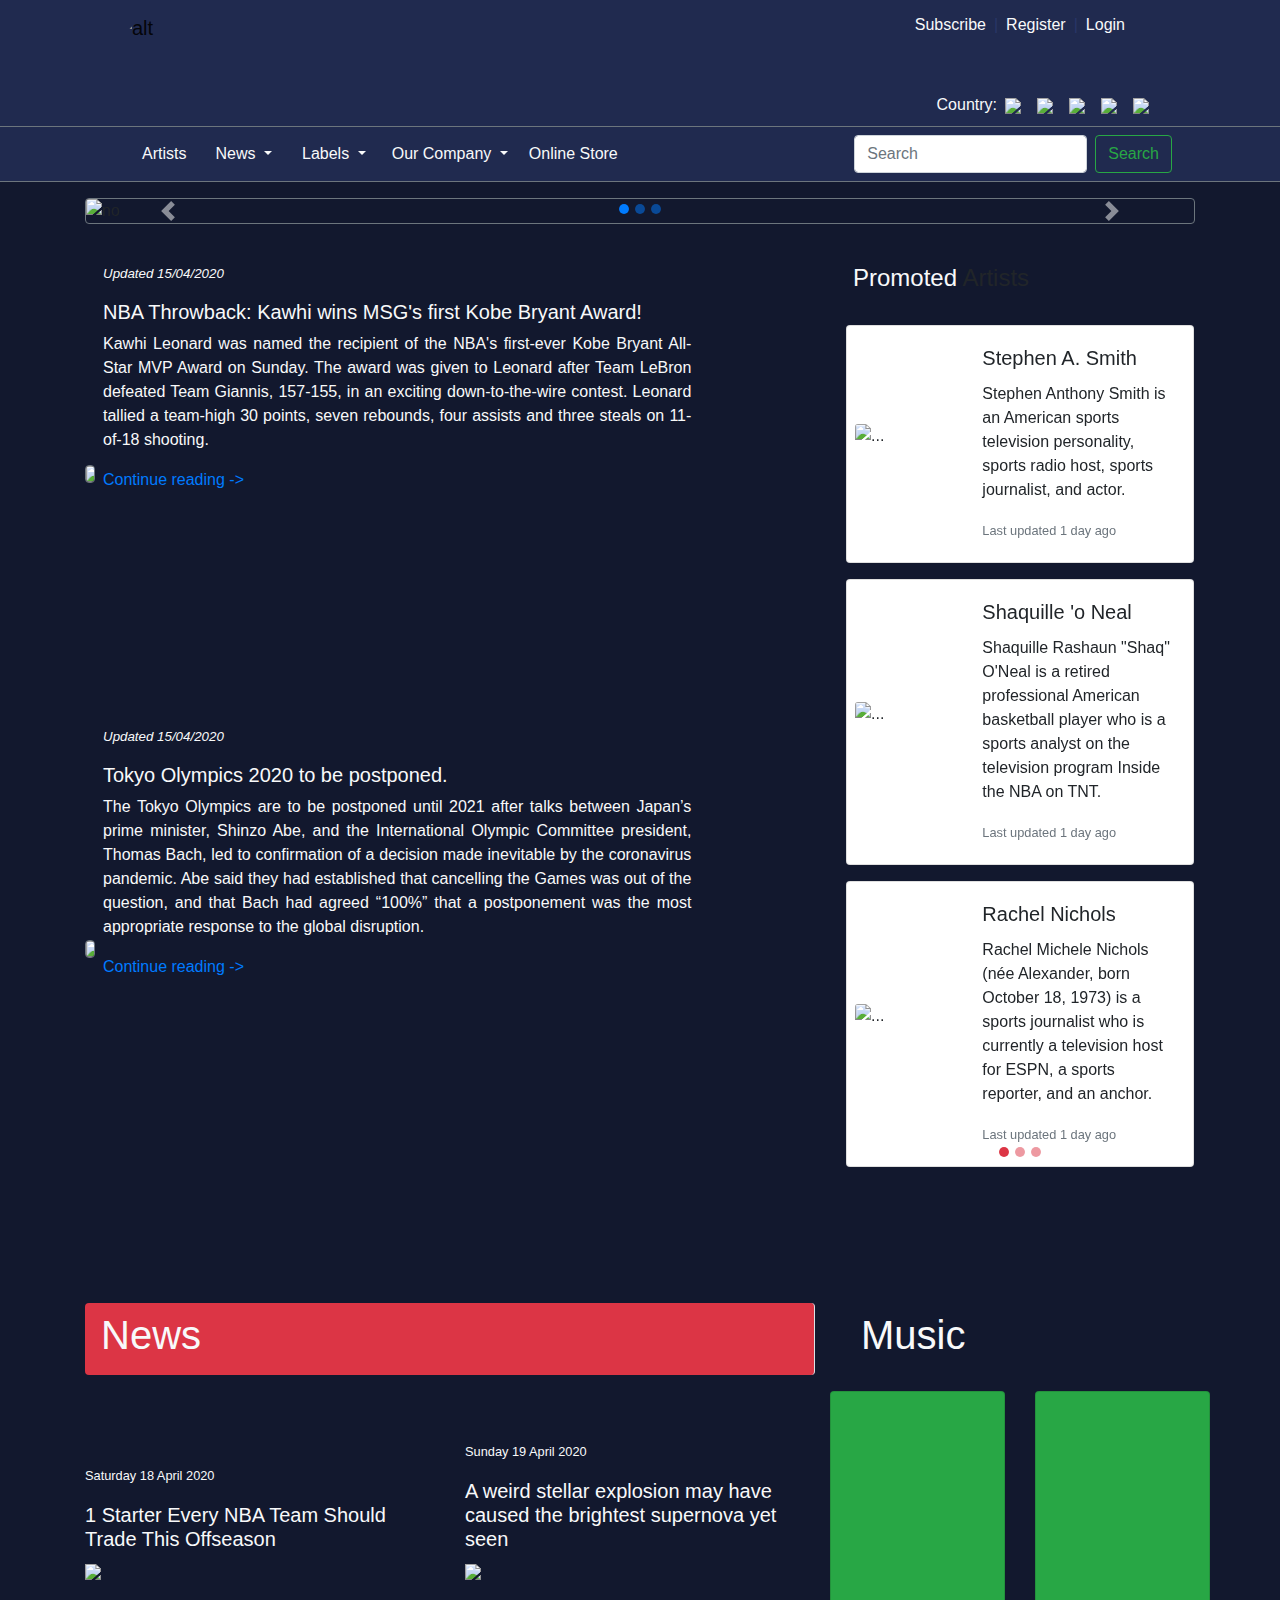
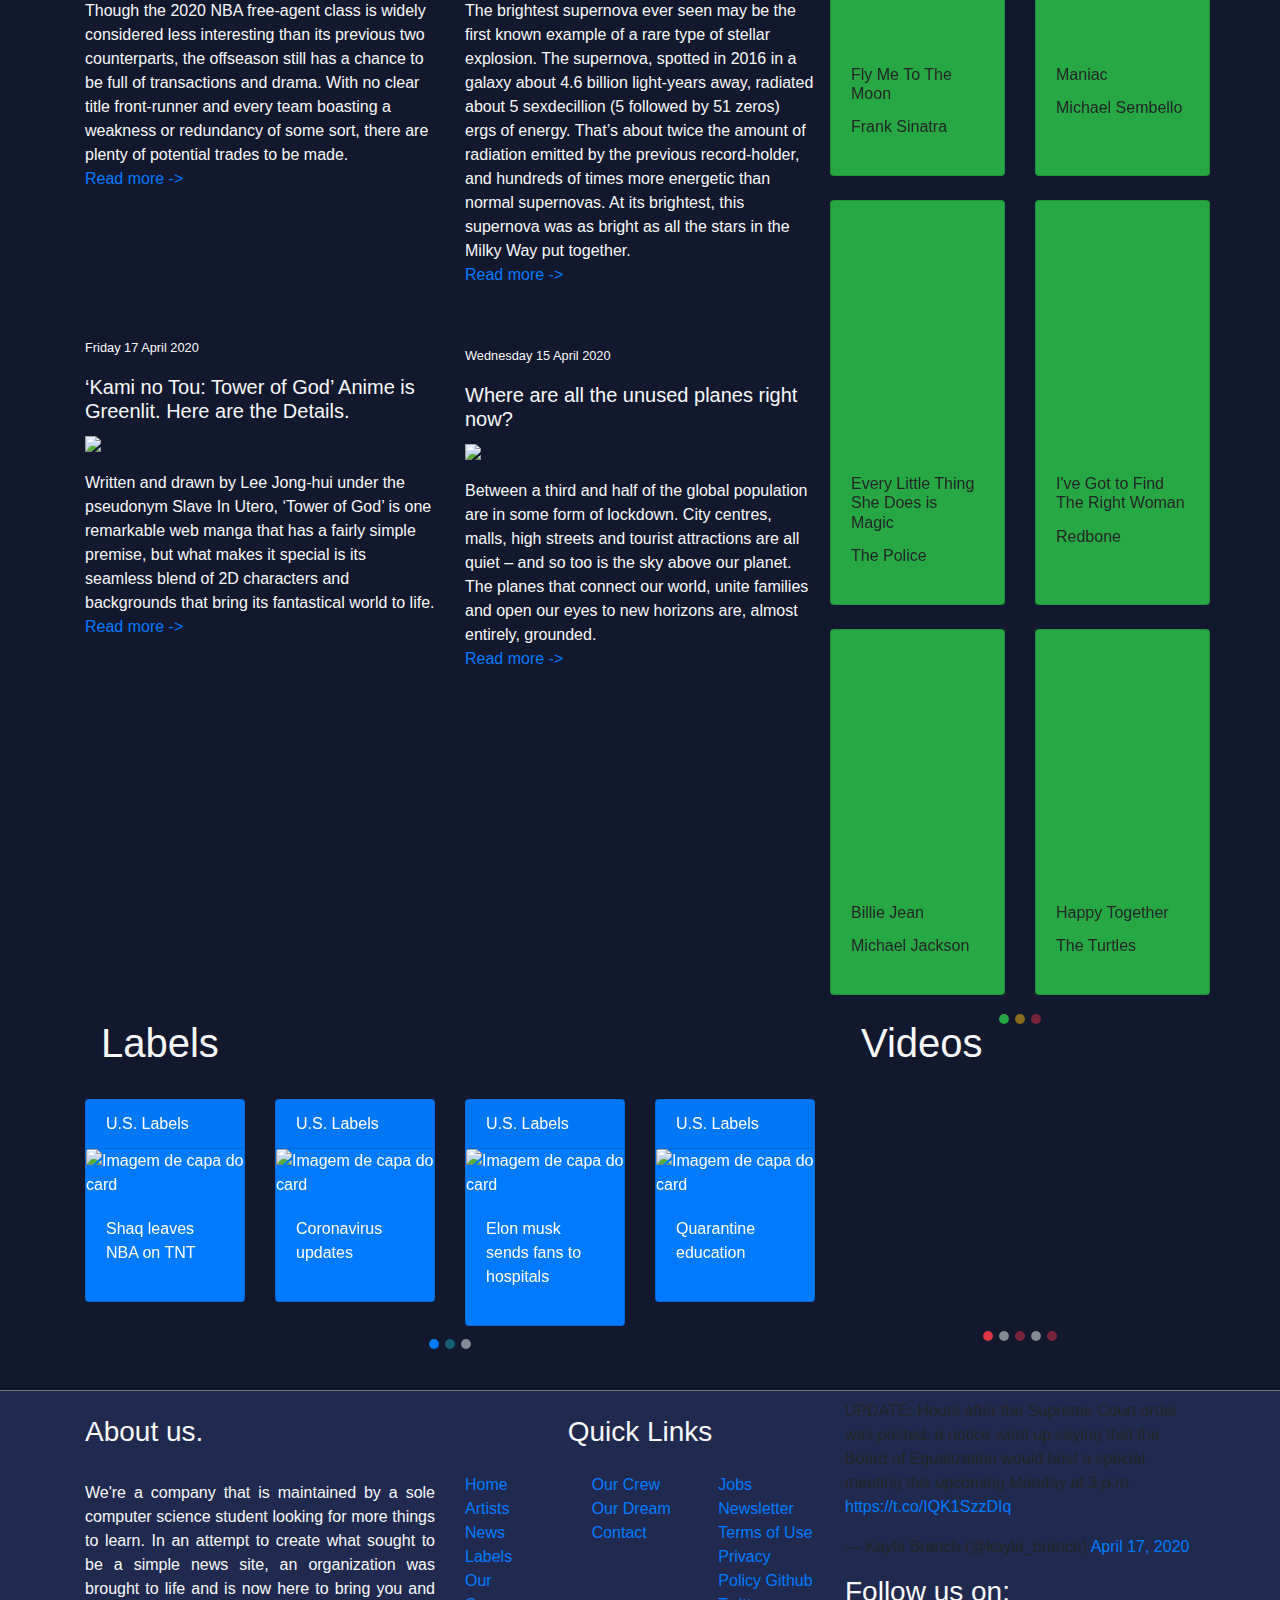
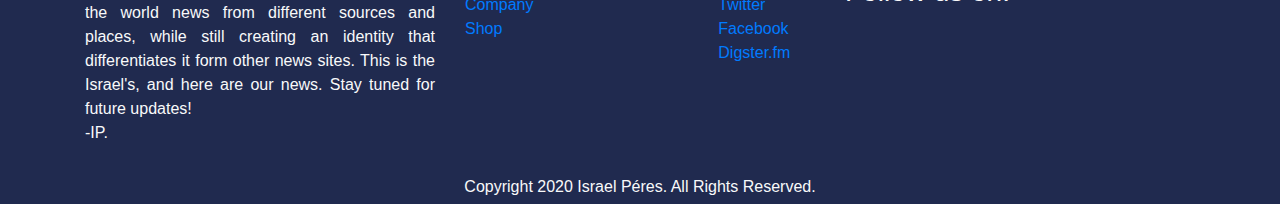
==== commit 29d47e85: "Update Ver 2.1" ====
--- a/index.html
+++ b/index.html
@@ -93,11 +93,78 @@
         .twitter-widget-1 {
         width:100%;
         }
-
-        @media screen and (max-width: 768){
-          h1{
-            color: red;
+        .dropcountry{
+          display:none;
+        }
+
+        .paisicone{
+          display: none;
+        }
+        .teste{
+          display: none;
+        }
+        .btn-quarter{
+          background-color: #293668 !important;
+        }
+
+        @media screen and (max-width:850px){
+          .eximg{
+            display: none;
           }
+        }
+
+
+        @media screen and (max-width:850px) and (min-width:416px){
+          .searchbardiv{
+            display: none;
+          }
+          .musicaart{
+            display: none;
+          }
+          .videocol{
+            display: none;
+          }
+          .twitter-widget-2 {
+        display: none;
+        }
+        }
+
+
+        @media screen and (max-width: 415px){
+          .register, .country{
+            display: none;
+          }
+          
+          .dropcountry{
+            display: contents ;
+          }
+          .paistexto{
+            display: none;
+          }
+          .paisicone{
+          display: contents;
+        }
+        .header2{
+          display: none;
+        }
+        .masub{
+          display: none;
+        }
+        .teste{
+          display: block;
+        }
+        .twitter-widget-2 {
+        display: none;
+        }
+        .artists{
+          display: none;
+        }
+        .musicaart{
+          display: none;
+        }
+        .videocol{
+          display: none;
+        }
         }
 
     </style>
@@ -115,7 +182,7 @@
     <body class="">
         <div class="bg-quarter">
             <div class="bg-terciary">
-                <!--Header no2-->
+                <!--Header no1-->
             <header class='header container'>
                 <nav class="navbar navbar-light d-flex flex-row bg-terciary">
                     <div class='col-9'>
@@ -125,8 +192,8 @@
                             alt="alt">
                         </a>
                     </div>
-                    <div class='col-3 sub'>
-                        <div class='d-flex flex-row col-12 justify-content-end align-self-start'>
+                    <div class='col-3 masub sub'>
+                        <div class=' d-flex flex-row mt-3 mt-sm-0 col-12 justify-content-end align-self-start'>
                             <div class='pl-2'>
                                 <a href="" class='text-light'>Subscribe</a>
                             </div>
@@ -134,44 +201,166 @@
                                 |
                             </div>
                             <div class='pl-2 '>
-                                <a href="" class='text-light'>Register</a>
-                            </div>
-                            <div class='pl-2 text-logo'>
+                                <a href="" class='text-light register'>Register</a>
+                            </div>
+                            <div class='pl-2 text-logo register'>
                                 |
                             </div>
                             <div class='pl-2 pr-2'>
                                 <a href="" class='text-light'>Login</a>
                             </div>
-                        </div>
-                        <div class='d-flex flex-row col-12 justify-content-end'><br></div>
-                        <div class='d-flex flex-row col-12 justify-content-end'><br></div>
-                        <div class='d-flex flex-row col-12 justify-content-end'>
-                            <div class='pr-2'>
+                            <div class="pl-2 pr-2">
+                              
+                            </div>
+                        </div>
+                        <div class="row d-flex flex-row extrapadding">
+                          <div class='col-6 dropcountry'>
+                            <div class="dropdown">
+                              <a class="btn text-light  bg-terciary dropdown-toggle" href="#" role="button" id="country" data-toggle="dropdown" aria-haspopup="true" aria-expanded="false">
+                                <span class="paistexto">Country</span><span class="paisicone"><i class="fa fa-globe"></i></span>
+                              </a>
+                              <div class="dropdown-menu" aria-labelledby="country">
+                                <a class="dropdown-item" href="#"><a href=""><img class="pl-5 ml-4" src='https://imgur.com/Y6wUSUE.png'></a></a>
+                                <a class="dropdown-item" href="#"><a href=""><img class="pl-5 ml-4" src='https://imgur.com/Qwh3RWG.png'></a></a>
+                                <a class="dropdown-item" href="#"><a href=""><img class="pl-5 ml-4" src='https://imgur.com/nGVgGIE.png'></a></a>
+                                <a class="dropdown-item" href="#"><a href=""><img class="pl-5 ml-4" src='https://imgur.com/zrtlalK.png'></a></a>
+                                <a class="dropdown-item" href="#"><a href=""><img class="pl-5 ml-4" src='https://imgur.com/jiDgERM.png'></a></a>
+                              </div>
+                            </div>
+                          </div>
+                          
+                          
+                        </div>
+                        
+                        <div class='d-flex flex-row mt-sm-5 mt-2 col-12 justify-content-end'>
+                            <div class='pr-sm-2 mt-sm-2 country '>
                                 <a href="" class='text-light'>Country: </a>
                             </div>
-                            <div class='pr-3'>
+                            <div class='pr-sm-3 mt-sm-2 country'>
                                 <a href=""><img src='https://imgur.com/Y6wUSUE.png'></a>
                             </div>
-                            <div class='pr-3 '>
+                            <div class='pr-sm-3 mt-sm-2 country'>
                                 <a href=""><img src='https://imgur.com/Qwh3RWG.png'></a>
                             </div>
-                            <div class='pr-3 '>
+                            <div class='pr-sm-3 mt-sm-2 country'>
                                 <a href=""><img src='https://imgur.com/nGVgGIE.png'></a>
                             </div>
-                            <div class='pr-3 '>
+                            <div class='pr-sm-3 mt-sm-2 country'>
                                 <a href=""><img src='https://imgur.com/zrtlalK.png'></a>
                             </div>
-                            <div class=' '>
+                            <div class=' mt-sm-2 country'>
                                 <a href=""><img src='https://imgur.com/jiDgERM.png'></a>
                             </div>
                         </div>
-                    </div>
-                    
+                        <div class="row col-12">
+                          
+                        </div>
+                        
+                    </div>
+                    <div class="col-3 teste">
+                      <ul class="nav border border-danger border-left-0 border-right-0" id="menu"></ul>
+          <div class="navbar navbar-inverse navbar border-bottom border-secondary mb-2 fixed-top cel bg-terciary">
+
+            <div class="container-fluid ">
+
+              <!-- Menu hamburger Inicio -->
+              <div class="navbar-header ">
+                <button type="button" class="mt-5 navbar-toggle" data-toggle="collapse"
+                  data-target="#exemplo-navbar-collapse" aria-expanded="false"><i class="fas fa-bars"></i>
+
+                  <span class="sr-only">Navegacao</span>
+                  <span class="icon-bar"></span>
+                  <span class="icon-bar"></span>
+                  <span class="icon-bar"></span>
+
+                </button>
+
+                <!-- Título Direita do menu-->
+                <a class="navbar-brand" href="#" target="_blank"></a>
+                <img src="https://i.imgur.com/2rd3Pka.png" width="100" height="100" 
+                class="ml-5 logo logo2">
+
+              </div>
+              <!-- Menu hamburger Fim -->
+
+              <div class="collapse navbar-collapse" id="exemplo-navbar-collapse">
+
+                <!-- Links Inicio -->
+                <ul class="nav navbar-nav navbar-left">
+
+                  <!-- Menu dropdown Inicio -->
+                  <!-- Menu dropdown Fim -->
+
+                  <li class="nav-item">
+                    <a class="nav-link text-light" href="#"><i class="fas fa-home"></i></a>
+                  </li>
+                  <li class="nav-item">
+                    <a class="nav-link active text-light" href="#"><i class="fas pr-2 fa-user-circle"></i>Artists</a>
+                  </li>
+                  <li class="nav-item nemu">
+                    <a href="#" class="dropdown-toggle text-white" data-toggle="dropdown"><i
+                        class="fas pr-2 fa-newspaper"></i>News<b class="caret"></b></a>
+                    <ul class="dropdown-menu bg-dark">
+                      <a class="dropdown-item  text-light" href="#">Sports</a>
+                      <a class="dropdown-item  text-light" href="#">Science</a>
+                      <a class="dropdown-item  text-light" href="#">Varieties</a>
+                    </ul>
+                  </li>
+                  <li class=" nav-item nemu">
+                    <a href="#" class="dropdown-toggle nav-link text-white" data-toggle="dropdown"><i
+                        class="fas pr-2 fa-tags"></i>Labels<b class="caret"></b></a>
+                    <ul class="dropdown-menu bg-dark">
+                      <a class="dropdown-item  text-light" href="#">U.S. Labels</a>
+                      <a class="dropdown-item  text-light" href="#">World Labels</a>
+                      <a class="dropdown-item  text-light" href="#">Publishing</a>
+                    </ul>
+                  </li>
+
+                  <li class="dropdown nav-item nemu mune">
+                    <a href="#" class="dropdown-toggle text-white" data-toggle="dropdown"><i
+                        class="fas pr-2 fa-building"></i>Our Company<b class="caret"></b></a>
+                    <ul class="dropdown-menu bg-dark">
+                      <a class="dropdown-item  text-light" href="#">Our Crew</a>
+                      <a class="dropdown-item  text-light" href="#">Our Dream</a>
+                      <a class="dropdown-item  text-light" href="#">Contact</a>
+                    </ul>
+                  </li>
+                  <li class="nav-item">
+                    <a class="nav-link text-light" href="#"><i class="fas pr-2 fa-store"></i>Online Store</a>
+                  </li>
+                  <li class=" nav-item nemu">
+                    <a href="#" class="dropdown-toggle text-white" data-toggle="dropdown"><i class=" pr-2 fas fa-newspaper"></i>Join us!<b class="caret"></b></a>
+                    <ul class="dropdown-menu bg-dark">
+                      <a class="dropdown-item  text-light" href="#"><i
+                        class="fas pr-2 fa-angle-double-down"></i>Subscribe</a>
+                    <a class="dropdown-item  text-light" href="#"><i class="fas pr-2 fa-download"></i>Register</a>
+                    <a class="dropdown-item  text-light" href="#"><i class="fas pr-2 fa-sign-in-alt"></i>Login</a>
+                    </ul>
+                  </li>
+                  <li class=" nav-item nemu mune">
+                    <a href="#" class="dropdown-toggle text-white" data-toggle="dropdown"><i class="fas fa-globe"></i><b class="caret"></b></a>
+                    <ul class="dropdown-menu bg-dark">
+                      <a class="dropdown-item  text-light" href="#"><img src='https://i.imgur.com/Qwh3RWG.png'></a>
+                  <a class="dropdown-item  text-light" href="#"><img src='https://i.imgur.com/Y6wUSUE.png'></a>
+                  <a class="dropdown-item  text-light" href="#"><img src='https://imgur.com/nGVgGIE.png'></a>
+                  <a class="dropdown-item  text-light" href="#"><img src='https://imgur.com/zrtlalK.png'></a>
+                  <a class="dropdown-item  text-light" href="#"><img src='https://imgur.com/jiDgERM.png'></a>
+                    </ul>
+                  </li>
+
+                </ul>
+                <!-- Links Fim -->
+
+                
+                </div>
+              </div>
+                    </div>
                 </nav>
+                </header>
             </div>
-            </header>
+            
                 <!--Header no2-->
-                <div class='bg-terciary border border-right-0 border-left-0 border-secondary'>
+                <div class='bg-terciary header2 border border-right-0 border-left-0 border-secondary'>
             <header class="container">
                 <div class="row bg-terciary">
                     <div class="col-12 row flex-row text-light">
@@ -220,8 +409,8 @@
                         <div class="pl-2 align-self-center">
                             <a class="text-light" href="">Online Store</a> 
                         </div>
-                        <div class="pr-2 py-2 ml-auto align-self-center">
-                            <form class="form-inline my-2 my-lg-0">
+                        <div class="searchbardiv pr-2 py-2 ml-auto align-self-center">
+                            <form class=" form-inline my-2 my-lg-0">
                                 <input class="form-control mr-sm-2" 
                                 type="search" placeholder="Search" aria-label="Search">
                                 <button class="btn btn-outline-success my-2 my-sm-0" 
@@ -279,28 +468,28 @@
                       </div>
                 <!--Exclusive News-->
                     <div class='row'>
-                        <div class="col-8 d-flex">
+                        <div class="col col-sm-8 col-md-8 col-lg-8 col-xg-8 d-flex">
                           <div class="row">
-                            <div class="col-10 d-flex align-self-center">
+                            <div class="eximg col-md-10 d-flex align-self-center">
                                 <img src="https://img.bleacherreport.net/img/images/photos/003/852/948/hi-res-02fc3526403707462377476f0f1ceccd_crop_north.jpg?1581915304&w=3072&h=2048"
-                                class="img-responsive mt-5 align-self-start mb-5 border rounded border-secondary kawhi" width="100%" height="auto">
-                            </div>
-                            <div class="col-10 mt-2 align-self-center">
+                                class="eximg img-responsive mt-5 align-self-start mb-5 border rounded border-secondary kawhi" width="100%" height="auto">
+                            </div>
+                            <div class=" eximg col-10 mt-2 align-self-center">
                               <img src="https://miro.medium.com/max/4240/0*Z1LrSvDH-rvrEgRF.jpg"
-                              class="img-responsive mt-5 align-self-start mb-5 border rounded border-secondary kawhi" width="100%" height="auto">
+                              class="eximg img-responsive mt-5 align-self-start mb-5 border rounded border-secondary kawhi" width="100%" height="auto">
                             </div>
                           </div>
                           <div class="row">
-                            <div class="col-10">
+                            <div class="col-sm-12 col-md-10 col-lg-10 col-xs-10">
                                 <p class='fontexclusive text-light pt-4'><i>Updated 15/04/2020<br></i></p>
                                 <h5 class="text-light">NBA Throwback: Kawhi wins MSG's first Kobe Bryant Award!</h5>
                                 <p class="text-light text-justify">Kawhi Leonard was named the recipient of the NBA's first-ever Kobe Bryant All-Star MVP Award on Sunday. 
 
                                   The award was given to Leonard after Team LeBron defeated Team Giannis, 157-155, in an exciting down-to-the-wire contest. Leonard tallied a team-high 30 points, seven rebounds, four assists and three steals on 11-of-18 shooting.
                                 </p>
-                                <a href="">Continue reading -></a>
-                            </div>
-                            <div class="col-10 mt-2">
+                                <a href="https://www.si.com/nba/2020/02/17/kawhi-wins-kobe-bryant-all-star-mvp-award" target="_blank">Continue reading -></a>
+                            </div>
+                            <div class="col-sm-12 col-md-10 col-lg-10 col-xs-10 mt-2">
                                 <p class='fontexclusive text-light pt-4'><i>Updated 15/04/2020<br></i></p>
                                 <h5 class="text-light">Tokyo Olympics 2020 to be postponed.</h5>
                                 <p class="text-light text-justify">The Tokyo Olympics are to be postponed until 2021 after talks between Japan’s prime minister, Shinzo Abe, and the International Olympic Committee president, Thomas Bach, led to confirmation of a decision made inevitable by the coronavirus pandemic.
@@ -309,7 +498,7 @@
                                   
                                   
                                 </p>
-                                <a href="">Continue reading -></a>
+                                <a href="https://www.theguardian.com/sport/2020/mar/24/tokyo-olympics-to-be-postponed-to-2021-due-to-coronavirus-pandemic" target="_blank">Continue reading -></a>
                                 
                             </div>
                           </div>
@@ -318,7 +507,7 @@
                         
                         
                 <!--Promoted Artists-->
-                        <div class="col-4">
+                        <div class="col-4 artists">
                             <div class='row'>
                                 <div class="col-12  rounded backgroundpromoted my-3">
                                     <h4 class="py-2 px-2 "><span class=" text-light">Promoted</span>
@@ -328,7 +517,7 @@
 
                     <!--Carrousel Promoted Artists-->
 
-                            <div class="row">
+                            <div class="row artists">
                                 <div id="promoted" class="carousel slide">
                                     <ol class="carousel-indicators">
                                       <li data-target="#promoted" data-slide-to="0" class="active bg-danger"></li>
@@ -491,25 +680,25 @@
                 <div class="row pt-5">
 
                 <!--News section-->
-                  <article class='col-8 '>
+                  <article class='col-md-12 col-lg-8 col-xl-8 col-sm-12 col-12'>
                     <div class="row row-cols-1 row-cols-md-1 pt-5">
                       <div class='news-header  col-12 pt-4'>
-                          <nav class="navbar text-light  backgroundnews py-2 navbar-light bg-danger border-right rounded">
+                          <nav class="navbar text-light backgroundnews py-2 navbar-light bg-danger border-right rounded">
                               <h1>News</h1>
                           </nav>
                       </div>
                     </div>
-                  <div class="row row-cols-1 row-cols-xs-1 row-cols-sm-1 row-cols-md-2 row-cols-xl-2 pt-5">
-                      <div class="col-4 mt-4 py-3">
+                  <div class="row row-cols-sm-2 row-cols-md-2 row-cols-xl-2 pt-5">
+                      <div class="col-sm-6 col-xs-12 col-md-6 col-lg-6 col-xl-6 mt-4 py-3">
                           <p class="text-light"><small>Saturday 18 April 2020</small></p>
                           <h5 class="text-light">1 Starter Every NBA Team Should Trade This Offseason</h5>
                           <img src="https://imgur.com/bmZBpfz.png"
                           class="img-fluid">
                           <p class="text-light pt-3">Though the 2020 NBA free-agent class is widely considered less interesting than its previous two counterparts, the offseason still has a chance to be full of transactions and drama. With no clear title front-runner and every team boasting a weakness or redundancy of some sort, there are plenty of potential trades to be made.
-                            <a href="https://gg.gg/i2g0q"><br>Read more -></a>
+                            <a href="https://gg.gg/i2g0q" target="_blank"><br>Read more -></a>
                           </p>
                       </div>
-                      <div class="col-4  py-3">
+                      <div class="col-sm-6 col-xs-12 col-md-6 col-lg-6 col-xl-6  py-3">
                           <p class="text-light"><small>Sunday 19 April 2020</small></p>
                           <h5 class="text-light">A weird stellar explosion may have caused the brightest supernova yet seen</h5>
                           <img src="https://imgur.com/68VlHT1.png"
@@ -517,26 +706,26 @@
                           <p class="text-light pt-3">The brightest supernova ever seen may be the first known example of a rare type of stellar explosion.
 
                             The supernova, spotted in 2016 in a galaxy about 4.6 billion light-years away, radiated about 5 sexdecillion (5 followed by 51 zeros) ergs of energy. That’s about twice the amount of radiation emitted by the previous record-holder, and hundreds of times more energetic than normal supernovas. At its brightest, this supernova was as bright as all the stars in the Milky Way put together.
-                            <a href="https://gg.gg/i2g1k">Read more -></a>
+                            <a href="https://gg.gg/i2g1k" target="_blank"><br>Read more -></a>
                           </p>
                       </div>
-                      <div class="col-4  py-3">
+                      <div class="col-sm-6 col-xs-12 col-md-6 col-lg-6 col-xl-6  py-3">
                           <p class="text-light"><small>Friday 17 April 2020</small></p>
                           <h5 class="text-light">‘Kami no Tou: Tower of God’ Anime is Greenlit. Here are the Details.</h5>
                           <img src="https://imgur.com/tqDEyHK.jpg"
                           class="img-fluid">
                           <p class="text-light pt-3">Written and drawn by Lee Jong-hui under the pseudonym Slave In Utero, ‘Tower of God’ is one remarkable web manga that has a fairly simple premise, but what makes it special is its seamless blend of 2D characters and backgrounds that bring its fantastical world to life.
-                            <a href="https://www.thecinemaholic.com/kami-no-tou-tower-of-god/">Read more -></a>
+                            <a href="https://www.thecinemaholic.com/kami-no-tou-tower-of-god/" target="_blank"><br>Read more -></a>
                           </p>
                       </div>
-                      <div class="col-4  py-3">
+                      <div class="col-sm-6 col-xs-12 col-md-6 col-lg-6 col-xl-6  py-3">
                           <p class="text-light mt-2"><small>Wednesday 15 April 2020</small></p>
                           <h5 class="text-light">Where are all the unused planes right now?</h5>
                           <img src="https://imgur.com/30UAeyc.jpg"
                           class="img-fluid">
                           <p class="text-light pt-3">
                             Between a third and half of the global population are in some form of lockdown. City centres, malls, high streets and tourist attractions are all quiet – and so too is the sky above our planet. The planes that connect our world, unite families and open our eyes to new horizons are, almost entirely, grounded.
-                            <a href="https://gg.gg/i2gcb">Read mode -></a>
+                            <a href="https://gg.gg/i2gcb" target="_blank"><br>Read more -></a>
                           </p>
                       </div>
                       
@@ -544,7 +733,7 @@
                   </article>
 
                 <!--Music section-->
-                  <article class="col-4">
+                  <article class="col-4 musicaart">
                     <div class="row row-cols-1 row-cols-md-1 pt-5">
                       <div class="col-12 pt-4">
                         <nav class='navbar text-light py-2 navbar-light backgroundmusic rounded'>
@@ -554,7 +743,7 @@
                       </div>
                     </div>
                     <!--Music carousel-->
-                    <div class="row pt-3">
+                    <div class="row pt-3 ">
                       <div id="music" class="carousel slide" >
                         <ol class="carousel-indicators spotify">
                           <li data-target="#music" data-slide-to="0" class="active bg-success"></li>
@@ -763,7 +952,7 @@
 
                 <!--Label section-->
                 <div class="row pt-3 pb-5">
-                  <div class="col-8">
+                  <div class="col-lg-8 col-xl-8 col-md-12 col-sm-12 col-xs-12">
                     <nav class='navbar py-2 navbar-light backgroundnews text-light rounded '>
                       <h1 class="align-self-center">Labels</h1>
                     </nav>
@@ -777,7 +966,7 @@
                         <div class="carousel-item active">
                           <div class="row pt-3 row-cols-lg-4 row-cols-md-4 row-cols-sm-2 row-cols-xs-2">
 
-                            <div class="col">
+                            <div class="col-6 col-sm-3 col-md-3">
                               <div class="card text-white bg-primary mb-3" style="max-width: 18rem;">
                                 <div class="card-header">U.S. Labels</div>
                                 <img class="card-img-top" src="https://i.imgur.com/4PDBSPn.png" alt="Imagem de capa do card">
@@ -789,7 +978,7 @@
                               </div>
                             </div>  
                                                       
-                            <div class="col">
+                            <div class="col-6 col-sm-3 col-md-3">
                               <div class="card text-white bg-primary mb-3" style="max-width: 18rem;">
                                 <div class="card-header">U.S. Labels</div>
                                 <img class="card-img-top" src="https://i.imgur.com/tm2thcX.png" alt="Imagem de capa do card">
@@ -801,7 +990,7 @@
                               </div>
                             </div>  
                                                       
-                            <div class="col">
+                            <div class="col-6 col-sm-3 col-md-3">
                               <div class="card text-white bg-primary mb-3" style="max-width: 18rem;">
                                 <div class="card-header">U.S. Labels</div>
                                 <img class="card-img-top" src="https://i.imgur.com/622ggUT.png" alt="Imagem de capa do card">
@@ -813,7 +1002,7 @@
                               </div>
                             </div>  
                                                       
-                            <div class="col">
+                            <div class="col-6 col-sm-3 col-md-3">
                               <div class="card text-white bg-primary mb-3" style="max-width: 18rem;">
                                 <div class="card-header">U.S. Labels</div>
                                 <img class="card-img-top" src="https://i.imgur.com/hnyYpNF.png" alt="Imagem de capa do card">
@@ -831,7 +1020,7 @@
                         <div class="carousel-item">
                           <div class="row pt-3 row-cols-lg-4 row-cols-md-4 row-cols-sm-2 row-cols-xs-2">
 
-                            <div class="col">
+                            <div class="col-6 col-sm-3 col-md-3">
                               <div class="card text-white bg-info mb-3" style="max-width: 18rem;">
                                 <div class="card-header">World labels</div>
                                 <img class="card-img-top" src="https://conteudo.imguol.com.br/c/home/05/2020/04/19/jair-bolsonaro-1587285254694_300x168.jpg" alt="Imagem de capa do card">
@@ -843,7 +1032,7 @@
                               </div>
                             </div>  
                                                       
-                            <div class="col">
+                            <div class="col-6 col-sm-3 col-md-3">
                               <div class="card text-white bg-info mb-3" style="max-width: 18rem;">
                                 <div class="card-header">World labels</div>
                                 <img class="card-img-top" src="https://conteudo.imguol.com.br/c/home/e0/2020/04/01/frame-do-video-com-o-pronunciamento-de-bolsonaro-do-dia-310320-1585739481817_300x168.jpg" alt="Imagem de capa do card">
@@ -855,7 +1044,7 @@
                               </div>
                             </div>  
                                                       
-                            <div class="col">
+                            <div class="col-6 col-sm-3 col-md-3">
                               <div class="card text-white bg-info mb-3" style="max-width: 18rem;">
                                 <div class="card-header">World labels</div>
                                 <img class="card-img-top" src="https://conteudo.imguol.com.br/c/home/78/2020/04/19/marilia-bittencourt-e-mae-de-tres-filhos-e-faz-residencia-em-enfermagem-obstetrica-em-londrina-pr-1587286390045_300x168.jpg" alt="Imagem de capa do card">
@@ -867,7 +1056,7 @@
                               </div>
                             </div>  
                                                       
-                            <div class="col">
+                            <div class="col-6 col-sm-3 col-md-3">
                               <div class="card text-white bg-info mb-3" style="max-width: 18rem;">
                                 <div class="card-header">World labels</div>
                                 <img class="card-img-top" src="https://maquinadoesporte.uol.com.br/media/pinheiros_nbb_pandemia.jpg" alt="Imagem de capa do card">
@@ -885,11 +1074,11 @@
                         <div class="carousel-item">
                           <div class="row pt-3 row-cols-lg-4 row-cols-md-4 row-cols-sm-2 row-cols-xs-2">
 
-                            <div class="col">
+                            <div class="col-6 col-sm-3 col-md-3">
                               <div class="card  bg-light mb-3" style="max-width: 18rem;">
                                 <div class="card-header">Publishing</div>                                
                                 <div class="card-body">
-                                <div class="spinner-border p-5" role="status">
+                                <div class="spinner-border p-md-3 p-lg-4 p-xg-5 p-sm-2 p-1" role="status">
                                   <span class="sr-only">Loading...</span>
                                   
                                 </div>
@@ -898,11 +1087,11 @@
                               </div>
                             </div>  
                                                       
-                            <div class="col">
+                            <div class="col-6 col-sm-3 col-md-3">
                               <div class="card  bg-light mb-3" style="max-width: 18rem;">
                                 <div class="card-header">Publishing</div>                                
                                 <div class="card-body">
-                                <div class="spinner-border p-5" role="status">
+                                <div class="spinner-border p-md-3 p-lg-4 p-xg-5 p-sm-2 p-1" role="status">
                                   <span class="sr-only">Loading...</span>
                                   
                                 </div>
@@ -911,11 +1100,11 @@
                               </div>
                             </div>  
                                                       
-                            <div class="col">
+                            <div class="col-6 col-sm-3 col-md-3">
                               <div class="card  bg-light mb-3" style="max-width: 18rem;">
                                 <div class="card-header">Publishing</div>                                
                                 <div class="card-body">
-                                <div class="spinner-border p-5" role="status">
+                                <div class="spinner-border p-md-3 p-lg-4 p-xg-5 p-sm-2 p-1" role="status">
                                   <span class="sr-only">Loading...</span>
                                   
                                 </div>
@@ -924,11 +1113,11 @@
                               </div>
                             </div>  
                                                       
-                            <div class="col">
-                              <div class="card bg-light mb-3" style="max-width: 18rem;">
+                            <div class="col-6 col-sm-3 col-md-3">
+                              <div class="card  bg-light mb-3" style="max-width: 18rem;">
                                 <div class="card-header">Publishing</div>                                
                                 <div class="card-body">
-                                <div class="spinner-border p-5" role="status">
+                                <div class="spinner-border p-md-3 p-lg-4 p-xg-5 p-sm-2 p-1" role="status">
                                   <span class="sr-only">Loading...</span>
                                   
                                 </div>
@@ -950,7 +1139,10 @@
                   
                   
                   </div>
-                  <div class="col-4">
+
+
+              <!--Video section-->
+                  <div class="col-4 videocol">
                     <div class="row">
                       <div class='col-12'>
                         <nav class='navbar text-light py-2 navbar-light backgroundvideo rounded'>
@@ -994,7 +1186,7 @@
               <footer class="border-top  border-secondary bg-terciary">
                 <div class="container mt-2 bg-terciary">
                   <div class="row d-flex ">
-                    <div class="col-4 d-flex justify-content-center">
+                    <div class="col-12 col-sm-12 col-md-6 col-lg-4 col-xl-4 d-flex justify-content-center">
                       <div class="row align-self-start">
                         <div class="col-12 mt-3 align-self-start">
                           <h3 class="text-light pb-2">About us.</h3>
@@ -1014,49 +1206,50 @@
                       
                       
                     </div>
-                    <div class="col-4 d-flex justify-content-center">
+                    <div class="col-12 col-sm-12 col-md-6 col-lg-4 col-xl-4 d-flex justify-content-center">
                       <div class='row align-self-start'>
                         <div class="col-12 d-flex justify-content-center align-self-start">
-                          <h3 class="text-light">Quick Links</h3>
-                        </div>
-                        <div class="col-4 mt-3">
-                          <a href="">Home</a>
-                          <a href="">Artists</a>
-                          <a href="">News</a>
-                          <a href="">Labels</a>
-                          <a href="">Our Company</a>
-                          <a href="">Shop</a>
-                        </div>
-                        <div class="col-4 mt-3">
+                          <h3 class="text-light mt-3">Quick Links</h3>
+                        </div>
+                        <div class="col-4 col-sm-4 mt-3">
+                          <a href="">Home        <br></a>
+                          <a href="">Artists     <br></a>
+                          <a href="">News        <br></a>
+                          <a href="">Labels      <br></a>
+                          <a href="">Our Company <br></a>
+                          <a href="">Shop        <br></a>
+                        </div>
+                        <div class="col-4 col-sm-4 mt-3">
                           <a href="">Our Crew</a>
                           <a href="">Our Dream</a>
                           <a href="">Contact</a>
                         </div>
-                        <div class="col-4 mt-3">
+                        <div class="col-4 col-sm-4 lcol mt-3">
                           <a href="">Jobs</a>
                           <a href="">Newsletter</a>
                           <a href="">Terms of Use</a>
                           <a href="">Privacy Policy</a>
-                          <a href="">MySpace</a>
+                          <a href="https://github.com/IsraP/IPnews">Github</a>
                           <a href="">Twitter</a>
                           <a href="">Facebook</a>
                           <a href="">Digster.fm</a>
                       </div>
                       </div>
                     </div>
-                    <div class="col-4  justify-content-center mb-2">
+                    <div class="col-12 col-md-12 col-lg-4 col-xl-4  justify-content-center mb-2">
                       <div class="row">
-                        <div class="col-12">
+                        <div class="col-12 twitter-widget-2">
                           <blockquote class="twitter-tweet twitter-widget-1"><p lang="en" dir="ltr">UPDATE: Hours after the Supreme Court order was posted, a notice went up saying that the Board of Equalization would host a special meeting this upcoming Monday at 3 p.m. <a href="https://t.co/IQK1SzzDIq">https://t.co/IQK1SzzDIq</a></p>&mdash; Kayla Branch (@kayla_branch) <a href="https://twitter.com/kayla_branch/status/1250937896221257730?ref_src=twsrc%5Etfw">April 17, 2020</a></blockquote> <script async src="https://platform.twitter.com/widgets.js" charset="utf-8"></script>
                         <h3 class="text-light">Follow us on: </h3>
                         </div>
-                        <div class="col-12 text-light ">
-                          <a href=""><i class="fa fa-instagram px-2  fa-2x"></i></a>
-                          <a href=""><i class="fa fa-whatsapp  px-2 fa-2x"></i></a>
-                          <a href=""><i class="fa fa-twitter  px-2 fa-2x"></i></a>
-                          <a href=""><i class="fa fa-vimeo  px-2 fa-2x"></i></a>
-                          <a href=""><i class="fa fa-facebook  px-2 fa-2x"></i></a>
-                          <a href=""><i class="fa fa-linkedin  px-2 fa-2x"></i></a>
+                        <div class="col-12 mt-3 text-light ">
+                          <a href="https://github.com/IsraP/IPnews" class="text-white"><i class="fa fa-github  px-2 fa-2x"></i></a>
+                          <a href="" class="text-white"><i class="fa fa-instagram px-2  fa-2x"></i></a>
+                          <a href="" class="text-white"><i class="fa fa-whatsapp  px-2 fa-2x"></i></a>
+                          <a href="" class="text-white"><i class="fa fa-twitter  px-2 fa-2x"></i></a>
+                          <a href="" class="text-white"><i class="fa fa-vimeo  px-2 fa-2x"></i></a>
+                          <a href="" class="text-white"><i class="fa fa-facebook  px-2 fa-2x"></i></a>
+                          <a href="" class="text-white"><i class="fa fa-linkedin  px-2 fa-2x"></i></a>
                         </div>
                       </div>
                       
